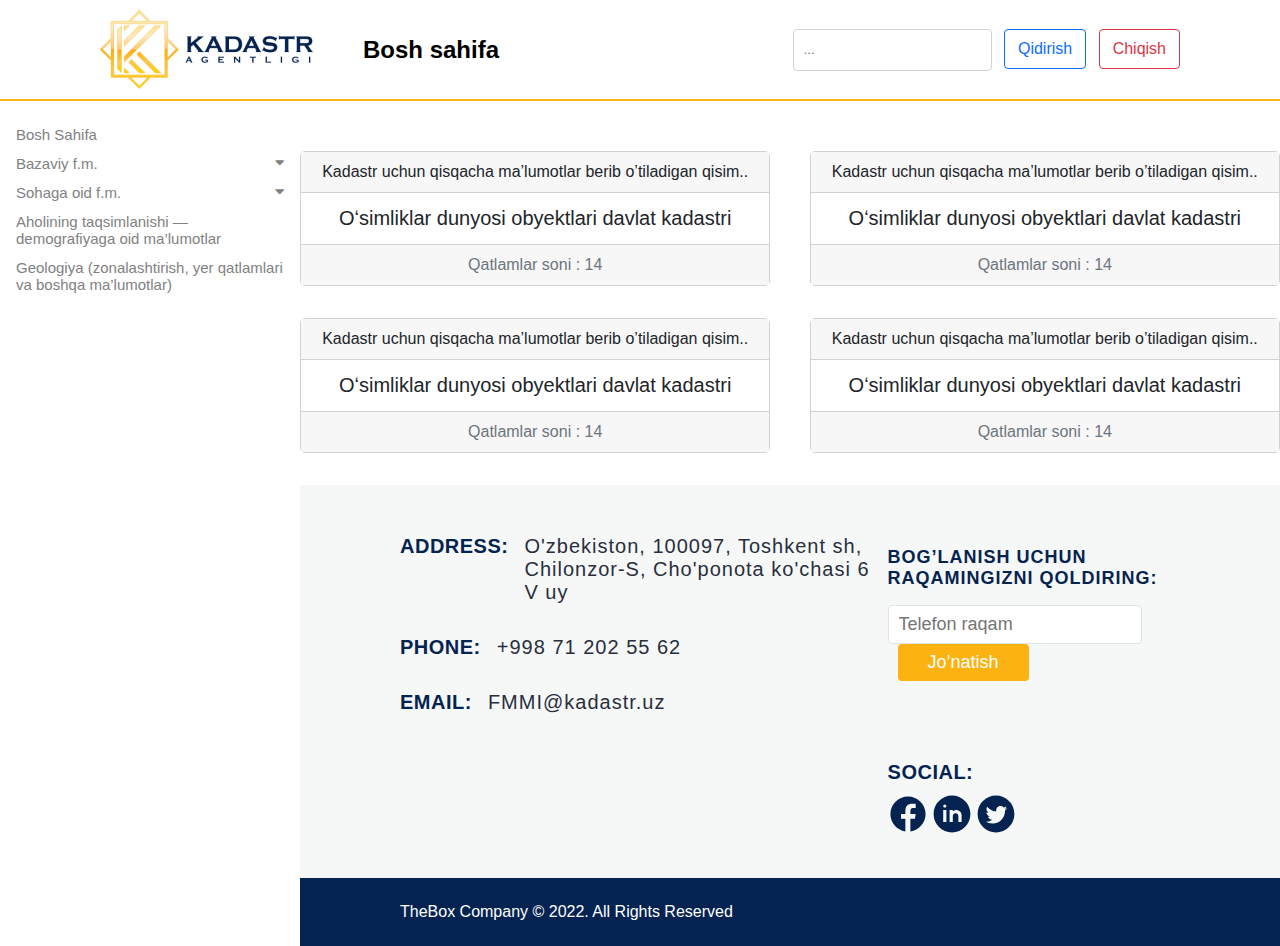
==== other_pages/basic_spatial_data.html @ f00709c4 "changing boxes" ====
<!DOCTYPE html>
<html lang="en">
  <head>
    <meta charset="UTF-8" />
    <meta name="viewport" content="width=device-width, initial-scale=1.0" />
    <title>Document</title>
    <link rel="stylesheet" href="../style.css" />
    <link rel="stylesheet" href="https://cdnjs.cloudflare.com/ajax/libs/font-awesome/5.15.1/css/all.min.css">
    <script src="https://cdnjs.cloudflare.com/ajax/libs/jquery/3.5.1/jquery.min.js" charset="utf-8"></script>
  </head>
  <body>
    <div class="sidenav"  id="dynamic2">
      <a href="../index.html">Bosh Sahifa</a>
      <button class="dropdown-btn">
        Bazaviy f.m.
        <i class="fa fa-caret-down"></i>
      </button>
      <div class="dropdown-container">
        <button class="dropdown-btn">
          Geodeziya, nivelir va gravimetriya tarmoqlari punktlari
          <i class="fa fa-caret-down"></i>
        </button>
        <div class="dropdown-container">
          <a href="#">Mintaqa chegaralari</a>
          <a href="#">Tuman chegaralari</a>
          <a href="#">Others</a>
        </div>
        <button class="dropdown-btn">
          O’zbekiston Respublikasi Davlat chegarasi, ma’muriy-hududiy
          birliklarning chegaralari
          <i class="fa fa-caret-down"></i>
        </button>
        <div class="dropdown-container">
          <a href="#">Mintaqa chegaralari</a>
          <a href="#">Tuman chegaralari</a>
          <a href="#">Others</a>
        </div>
        <button class="dropdown-btn">
          Gidrografik obyektlar va gidrotexnika inshootlari
          <i class="fa fa-caret-down"></i>
        </button>
        <div class="dropdown-container">
          <a href="#">Mintaqa chegaralari</a>
          <a href="#">Tuman chegaralari</a>
          <a href="#">Others</a>
        </div>
      </div>

      <button class="dropdown-btn">
        Sohaga oid f.m.
        <i class="fa fa-caret-down"></i>
      </button>
      <div class="dropdown-container">
        <button class="dropdown-btn">
          Davlat kadastrlari yagona tizimi
          <i class="fa fa-caret-down"></i>
        </button>
        <div class="dropdown-container">
          <button class="dropdown-btn">
            Energetika obyektlari davlat kadastri
            <i class="fa fa-caret-down"></i>
          </button>
          <div class="dropdown-container">
            <button class="dropdown-btn">
              Transport quvurlari davlat kadastri
              <i class="fa fa-caret-down"></i>
            </button>
            <div class="dropdown-container">
              <a href="#">Past bosimli gaz quvurlari</a>
              <a href="#">O’rta bosimli gaz quvurlari</a>
              <a href="#">Gaz taqsimlash punktlari</a>
            </div>
          </div>
        </div>
        <button class="dropdown-btn">
          O’zbekiston Respublikasi Davlat chegarasi, ma’muriy-hududiy
          birliklarning chegaralari
          <i class="fa fa-caret-down"></i>
        </button>
        <div class="dropdown-container">
          <a href="#">Mintaqa chegaralari</a>
          <a href="#">Tuman chegaralari</a>
          <a href="#">Others</a>
        </div>
        <button class="dropdown-btn">
          Gidrografik obyektlar va gidrotexnika inshootlari
          <i class="fa fa-caret-down"></i>
        </button>
        <div class="dropdown-container">
          <a href="#">Mintaqa chegaralari</a>
          <a href="#">Tuman chegaralari</a>
          <a href="#">Others</a>
        </div>
      </div>
      <a href="#">Aholining taqsimlanishi — demografiyaga oid ma’lumotlar</a>
      <a href="#"
        >Geologiya (zonalashtirish, yer qatlamlari va boshqa ma’lumotlar)</a
      >
    </div>
    <div class="header">
      <div class="logo">
        <img src="../assets/logo.png" alt="" />
        <h1>Bosh sahifa</h1>
      </div>
      <div class="btn_group">
        <input type="text" placeholder="..." />
        <button class="btn_group_1">Qidirish</button>
        <button>Chiqish</button>
      </div>
    </div>
    <div class="body">
      
        <!-- <div class="basic_spatial_data">
          <h1 class="basic_spatial_data__title">Bazaviy fazoviy ma’lumotlar</h1>
          <div class="basic_spatial_data_block">
            <a href="./stateBorder.html" class="basic_spatial_data_block__box">
              <img src="../assets/basic_spatial_data.png" alt="" />
              <div>
                <h1>Geodeziya, nivelir va gravimetriya tarmoqlari punktlari</h1>
                <p>Qatlamlar soni : 4</p>
                <h2>Mavzu bo’yicha qisqacha ma’lumot</h2>
                <button>Kirish</button>
              </div>
              </a>
            <a href="" class="basic_spatial_data_block__box">
              <img src="../assets/basic_spatial_data.png" alt="" />
              <div>
                <h1>Geodeziya, nivelir va gravimetriya tarmoqlari punktlari</h1>
                <p>Qatlamlar soni : 4</p>
                <h2>Mavzu bo’yicha qisqacha ma’lumot</h2>
                <button>Kirish</button>
              </div>
              </a>
            <a href="" class="basic_spatial_data_block__box">
              <img src="../assets/basic_spatial_data.png" alt="" />
              <div>
                <h1>Geodeziya, nivelir va gravimetriya tarmoqlari punktlari</h1>
                <p>Qatlamlar soni : 4</p>
                <h2>Mavzu bo’yicha qisqacha ma’lumot</h2>
                <button>Kirish</button>
              </div>
              </a>
            <a href="" class="basic_spatial_data_block__box">
              <img src="../assets/basic_spatial_data.png" alt="" />
              <div>
                <h1>Geodeziya, nivelir va gravimetriya tarmoqlari punktlari</h1>
                <p>Qatlamlar soni : 4</p>
                <h2>Mavzu bo’yicha qisqacha ma’lumot</h2>
                <button>Kirish</button>
              </div>
              </a>
            <a href="" class="basic_spatial_data_block__box">
              <img src="../assets/basic_spatial_data.png" alt="" />
              <div>
                <h1>Geodeziya, nivelir va gravimetriya tarmoqlari punktlari</h1>
                <p>Qatlamlar soni : 4</p>
                <h2>Mavzu bo’yicha qisqacha ma’lumot</h2>
                <button>Kirish</button>
              </div>
              </a>
            <a href="" class="basic_spatial_data_block__box">
              <img src="../assets/basic_spatial_data.png" alt="" />
              <div>
                <h1>Geodeziya, nivelir va gravimetriya tarmoqlari punktlari</h1>
                <p>Qatlamlar soni : 4</p>
                <h2>Mavzu bo’yicha qisqacha ma’lumot</h2>
                <button>Kirish</button>
              </div>
              </a>
            <a href="" class="basic_spatial_data_block__box">
              <img src="../assets/basic_spatial_data.png" alt="" />
              <div>
                <h1>Geodeziya, nivelir va gravimetriya tarmoqlari punktlari</h1>
                <p>Qatlamlar soni : 4</p>
                <h2>Mavzu bo’yicha qisqacha ma’lumot</h2>
                <button>Kirish</button>
              </div>
              </a>
            <a href="" class="basic_spatial_data_block__box">
              <img src="../assets/basic_spatial_data.png" alt="" />
              <div>
                <h1>Geodeziya, nivelir va gravimetriya tarmoqlari punktlari</h1>
                <p>Qatlamlar soni : 4</p>
                <h2>Mavzu bo’yicha qisqacha ma’lumot</h2>
                <button>Kirish</button>
              </div>
              </a>
        </div>
      </div> -->
      <div class="unifiedSystem_block">
        <a href="./stateBorder.html" style="text-decoration: none;" class="unifiedSystem_block_box">
          <h2>
            Kadastr uchun qisqacha ma’lumotlar berib o’tiladigan qisim..
          </h2>
          <h1 style='color: #212529;' >Oʻsimliklar dunyosi obyektlari davlat kadastri</h1>
          <h3>Qatlamlar soni : 14</h3>
        </a>
        <a href="./stateBorder.html" style="text-decoration: none;" class="unifiedSystem_block_box">
          <h2>
            Kadastr uchun qisqacha ma’lumotlar berib o’tiladigan qisim..
          </h2>
          <h1 style='color: #212529;'>Oʻsimliklar dunyosi obyektlari davlat kadastri</h1>
          <h3>Qatlamlar soni : 14</h3>
        </a>
        <a href="./stateBorder.html" style="text-decoration: none;" class="unifiedSystem_block_box">
          <h2>
            Kadastr uchun qisqacha ma’lumotlar berib o’tiladigan qisim..
          </h2>
          <h1 style='color: #212529;'>Oʻsimliklar dunyosi obyektlari davlat kadastri</h1>
          <h3>Qatlamlar soni : 14</h3>
        </a>
        <a href="./stateBorder.html" style="text-decoration: none;" class="unifiedSystem_block_box">
          <h2>
            Kadastr uchun qisqacha ma’lumotlar berib o’tiladigan qisim..
          </h2>
          <h1 style='color: #212529;'>Oʻsimliklar dunyosi obyektlari davlat kadastri</h1>
          <h3>Qatlamlar soni : 14</h3>
        </a>
      </div>
    <div class="main_footer">
      <div class="main_footer_block1">
        <div>
          <h1>Address:</h1>
          <p>
            O'zbekiston, 100097, Toshkent sh, <br />
            Chilonzor-S, Cho'ponota ko'chasi 6 V uy
          </p>
        </div>
        <div>
          <h1>Phone:</h1>
          <p>+998 71 202 55 62</p>
        </div>
        <div>
          <h1>Email:</h1>
          <p>FMMI@kadastr.uz</p>
        </div>
        <div>
          <img src="./assets/logo.png" alt="" />
        </div>
      </div>
      <div class="main_footer_block2">
        <div>
          <h1>Bog’lanish uchun Raqamingizni qoldiring:</h1>
          <div>
            <input type="tel" placeholder="Telefon raqam" />
            <button>Jo’natish</button>
          </div>
        </div>

        <div>
          <h2>Social:</h2>
          <div>
            <svg
              xmlns="http://www.w3.org/2000/svg"
              x="0px"
              y="0px"
              width="100"
              height="100"
              viewBox="0 0 50 50"
            >
              <path
                d="M25,3C12.85,3,3,12.85,3,25c0,11.03,8.125,20.137,18.712,21.728V30.831h-5.443v-5.783h5.443v-3.848 c0-6.371,3.104-9.168,8.399-9.168c2.536,0,3.877,0.188,4.512,0.274v5.048h-3.612c-2.248,0-3.033,2.131-3.033,4.533v3.161h6.588 l-0.894,5.783h-5.694v15.944C38.716,45.318,47,36.137,47,25C47,12.85,37.15,3,25,3z"
              ></path>
            </svg>
            <svg
              xmlns="http://www.w3.org/2000/svg"
              x="0px"
              y="0px"
              width="100"
              height="100"
              viewBox="0 0 50 50"
            >
              <path
                d="M25,2C12.318,2,2,12.317,2,25s10.318,23,23,23s23-10.317,23-23S37.682,2,25,2z M18,35h-4V20h4V35z M16,17 c-1.105,0-2-0.895-2-2c0-1.105,0.895-2,2-2s2,0.895,2,2C18,16.105,17.105,17,16,17z M37,35h-4v-5v-2.5c0-1.925-1.575-3.5-3.5-3.5 S26,25.575,26,27.5V35h-4V20h4v1.816C27.168,20.694,28.752,20,30.5,20c3.59,0,6.5,2.91,6.5,6.5V35z"
              ></path>
            </svg>
            <svg
              xmlns="http://www.w3.org/2000/svg"
              x="0px"
              y="0px"
              width="100"
              height="100"
              viewBox="0 0 50 50"
            >
              <path
                d="M25,2C12.317,2,2,12.317,2,25s10.317,23,23,23s23-10.317,23-23S37.683,2,25,2z M36.237,20.524 c0.01,0.236,0.016,0.476,0.016,0.717C36.253,28.559,30.68,37,20.491,37c-3.128,0-6.041-0.917-8.491-2.489 c0.433,0.052,0.872,0.077,1.321,0.077c2.596,0,4.985-0.884,6.879-2.37c-2.424-0.044-4.468-1.649-5.175-3.847 c0.339,0.065,0.686,0.1,1.044,0.1c0.505,0,0.995-0.067,1.458-0.195c-2.532-0.511-4.441-2.747-4.441-5.432c0-0.024,0-0.047,0-0.07 c0.747,0.415,1.6,0.665,2.509,0.694c-1.488-0.995-2.464-2.689-2.464-4.611c0-1.015,0.272-1.966,0.749-2.786 c2.733,3.351,6.815,5.556,11.418,5.788c-0.095-0.406-0.145-0.828-0.145-1.262c0-3.059,2.48-5.539,5.54-5.539 c1.593,0,3.032,0.672,4.042,1.749c1.261-0.248,2.448-0.709,3.518-1.343c-0.413,1.292-1.292,2.378-2.437,3.064 c1.122-0.136,2.188-0.432,3.183-0.873C38.257,18.766,37.318,19.743,36.237,20.524z"
              ></path>
            </svg>
          </div>
        </div>
      </div>
      
    </div>
    <div class="my_footer">
      <h1>TheBox Company © 2022. All Rights Reserved</h1>
    </div>
    </div>
    <script src="../script.js" async></script>
  </body>
</html>
---- style.css ----
::-webkit-scrollbar {
  height: 10px;
  width: 8px;
  background-color: #fff;
}

::-webkit-scrollbar-thumb {
  background: linear-gradient(to bottom, #e1e6e7, #052350);
  border-radius: 5px;
}

body {
  margin: 0;
  font-family: sans-serif;
}

.header {
  padding: 10px 100px;
  border-bottom: 2px solid #fcb210;
  display: flex;
  justify-content: space-between;
  align-items: center;
}

.logo {
  display: flex;
  align-items: center;
}

.logo h1 {
  font-weight: 600;
  font-family: sans-serif;
  font-size: 24px;
  margin-left: 50px;
}

.btn_group input {
  border: 1px solid #ced4da;
  border-radius: 4px;
  outline: none;
  padding: 0 10px;
  height: 40px;
}

.btn_group button {
  height: 40px;
  border-radius: 4px;
  padding: 0 13px;
  margin-left: 8px;
  font-family: sans-serif;
  font-size: 16px;
  font-weight: 400;
  background-color: transparent;
  outline: none;
  cursor: pointer;
}

.btn_group_1 {
  border: 1px solid #0d6efd;

  color: #0d6efd;
}
.btn_group button:last-child {
  border: 1px solid #dc3545;
  color: #dc3545;
}

.img_block {
  background-image: url(./assets/home_bg.jpg);
  background-repeat: no-repeat;
  background-size: cover;
  color: white;
  font-family: sans-serif;
  display: flex;
  flex-direction: column;
  justify-content: center;
  align-items: center;
  padding-bottom: 40px;
  margin-top: 3rem;
}

.img_block_box_b {
  display: flex;
  justify-content: space-between;
  width: calc(100% - 200px);
  margin: 0 auto;
}

.img_block_box {
  width: 48%;
  background-color: white;
  border-radius: 4px;
  color: #525b7a;
  padding: 20px;
  box-sizing: border-box;
  text-decoration: none;
}

.img_block h1 {
  background-color: rgba(255, 255, 255, 0.6);
  color: #052350;
  padding: 5px 15px;
  border-radius: 4px;
  font-weight: 700;
  font-size: 36px;
}

.img_block h2 {
  font-size: 20px;
  font-weight: 700;
  margin: 0;
}

.img_block svg {
  width: 40px;
  height: 30px;
  fill: #fcb00f;
  margin-bottom: 18px;
}

.img_block p {
  font-weight: 400;
  font-size: 16px;
  width: 70%;
  line-height: 20px;
}

.main {
  display: flex;
  justify-content: space-between;
  padding: 100px 100px 40px;
  align-items: center;
}

.main_block1 {
  width: 50%;
}

.main_block1 div {
  margin-bottom: 3rem;
}

.main_block1 h1 {
  color: #292e3d;
  font-size: 64px;
  font-weight: 600;
  text-shadow: #292e3d69 0px 1px 11px;
  margin: 0;
}
.main_block1 p {
  color: #525b7a;
  border-left: 7px solid #fcb210;
  padding-left: 6px;
  margin-left: -10px;
  font-size: 24px;
  font-weight: 400;
}

.main_block2 {
  width: 50%;
}

.main_block2 h1 {
  width: 90%;
  color: rgba(5, 35, 80, 1);
  font-size: 60px;
  font-weight: 700;
  font-family: sans-serif;
  margin-top: 0;
}

.main_block2 p {
  font-weight: 400;
  font-size: 20px;
  line-height: 30px;
  width: 60%;
  color: #525b7a;
  letter-spacing: 2px;
}

.main_footer {
  padding: 50px 100px 40px;
  background-color: #f6f8f7;
  display: flex;
  justify-content: space-between;
}
.main_footer_block1 div {
  display: flex;
  align-items: flex-start;
  margin-bottom: 2rem;
}

.main_footer_block1 div h1 {
  color: #052350;
  margin: 0;
  font-size: 20px;
  font-weight: 600;
  letter-spacing: 0.5px;
  text-transform: uppercase;
}

.main_footer_block1 div p {
  font-size: 20px;
  font-weight: 400;
  margin: 0;
  margin-left: 1rem;
  color: #292e3d;
  letter-spacing: 1px;
}

.main_footer_block2 {
  display: flex;
  flex-direction: column;
  /* justify-content: space-between; */
  width: 40%;
}
.main_footer_block2 h1 {
  color: #052350;
  font-size: 18px;
  font-weight: 600;
  letter-spacing: 1px;
  margin-bottom: 1rem;
  text-transform: uppercase;
}

.main_footer_block2 input {
  border: 1px solid #e0e3eb;
  border-radius: 4px;
  font-size: 18px;
  padding: 8px 10px;
  outline: none;
}

.main_footer_block2 button {
  outline: none;
  border: none;
  background-color: #fcb210;
  color: #fff;
  border-radius: 4px;
  font-size: 18px;
  padding: 8px 30px;
  cursor: pointer;
  margin-left: 10px;
}

.main_footer_block2 h2 {
  color: #052350;
  letter-spacing: 0.5px;
  font-size: 20px;
  margin: 0;
  margin-top: 80px;
  text-transform: uppercase;
}

.main_footer_block2 svg {
  fill: #052350;
  width: 40px;
  height: 40px;
  cursor: pointer;
  margin-top: 10px;
}

.my_footer {
  background-color: #052350;
  padding: 25px 100px;
}

.my_footer h1 {
  margin: 0;
  color: white;
  font-size: 16px;
  font-weight: 400;
}

.body {
  margin-left: 300px;
}

/* ------------------------ */

/* Fixed sidenav, full height */
.sidenav {
  height: 100%;
  width: 300px;
  position: fixed;
  z-index: 1;
  top: 0;
  left: 0;
  background-color: #fff;
  overflow-x: hidden;
  padding-top: 20px;
}

/* Style the sidenav links and the dropdown button */
.sidenav a,
.dropdown-btn {
  padding: 6px 8px 6px 16px;
  text-decoration: none;
  font-size: 15px;
  color: #818181;
  display: block;
  border: none;
  background: none;
  width: 100%;
  text-align: left;
  cursor: pointer;
  outline: none;
}

/* On mouse-over */
.sidenav a:hover,
.dropdown-btn:hover {
  color: #4f4f4f;
}

.newClass{
  margin-top: 0 !important;
}

/* Add an active class to the active dropdown button */
.active {
  background-color: #332d2d0d;
  color: #4f4f4f;
}

.dropdown-container .dropdown-btn {
  padding-left: 20px;
}

/* Dropdown container (hidden by default). Optional: add a lighter background color and some left padding to change the design of the dropdown content */
.dropdown-container {
  display: none;
  background-color: #fff;
  padding-left: 8px;
}

/* Optional: Style the caret down icon */
.fa-caret-down {
  float: right;
  padding-right: 8px;
}

/* Some media queries for responsiveness */
.sidenav {
  padding-top: 15px;
  margin-top: 105px;

}
.sidenav a {
  font-size: 15px;
  width: 90%;
}

/* ----------------basic_spatial_data---------------- */
.basic_spatial_data {
  padding-left: 100px;
  padding-right: 100px;
  padding-bottom: 3rem;
}
.lowGas_title,
.basic_spatial_data__title {
  color: #052350;
  font-size: 36px;
  font-weight: 700;
  text-align: center;
}
.basic_spatial_data_block {
  display: flex;
  flex-wrap: wrap;
  justify-content: space-between;
}

.basic_spatial_data_block__box {
  width: 23%;
  display: flex;
  flex-direction: column;
  text-decoration: none;
  margin-bottom: 1rem;
}

.basic_spatial_data_block__box div{
  border-bottom: 1px solid #D2D2D2;
  border-left: 1px solid #D2D2D2;
  border-right: 1px solid #D2D2D2;
  border-bottom-left-radius: 5px;
  border-bottom-right-radius: 5px;
  padding: 16px;
}

.basic_spatial_data_block__box h1{
  margin: 0;
  font-size: 20px;
  font-weight: 400;
  color: #212529;
  line-height: 24px;
}

.basic_spatial_data_block__box p{
  color: #6C757D;

}

.basic_spatial_data_block__box h2,
.basic_spatial_data_block__box p{
  font-size: 16px;
  font-weight: 400;
  margin: 8px 0 0;
}

.basic_spatial_data_block__box h2{
  line-height: 20px;
  margin-bottom: 1rem;
  color: #212529;

}

.basic_spatial_data_block__box button{
  background-color: #0D6EFD;
  color: white;
  outline: none;
  border: none;
  border-radius: 5px;
  padding: 8px 15px;
  cursor: pointer;
}

.state_border{
  padding: 1rem 100px;
  background-color: #F6F8F7;
}

.state_border__title{
  text-align: center;
  color: #292E3D;
  font-size: 36px;
  font-weight: 700;
}

.state_border_block{
  display: flex;
  flex-wrap: wrap;
  justify-content: space-between;
}

.state_border_block__box{
  background-color: white;
  width: 30%;
  border-radius: 5px;
  display: flex;
  flex-direction: column;
  align-items: center;
  justify-content: center;
  padding: 48px 20px;
  box-sizing: border-box;
  margin-bottom: 2rem;
  text-decoration: none;
}

.state_border_block__box span{
  background-color: #2947A9;
  height: 2px;
  width: 60px;
  margin-bottom: 20px;
}

.state_border_block__box h1{
  margin: 0;
  font-size: 20px;
  font-weight: 600;
  color: #052350;
}

.state_border_block__box p{
  color: #6C757D;
  font-size: 16px;
  font-weight: 400;
  margin-top: 20px;
}

.state_border_block__box_blue{
  background-color: #052350;
  color: white;
}
.state_border_block__box_blue p,
.state_border_block__box_blue h1{
  color: white;
}

.state_border_block__box_blue span{
  background-color: #E0E3EB;
}

/* ------------unified system */
.unifiedSystem_block{
  margin-top: 50px;
  display: flex;
  flex-wrap: wrap;
  justify-content: space-between;
}
.unifiedSystem_block_box{
  width: 48%;
  margin-bottom: 2rem;
  text-align: center;
  border: 1px solid #D2D2D2;
  border-radius: 5px;
  box-sizing: border-box;

}
.unifiedSystem_block_box h3,
.unifiedSystem_block_box h2{
  background-color: #F7F7F7;
  margin: 0;
  font-size: 16px;
  font-weight: 400;
  padding: 8px;
  line-height: 24px;


}

.unifiedSystem_block_box h2{
  color: #212529;
  border-bottom: 1px solid #D2D2D2;

}

.unifiedSystem_block_box h3{
  color: #6C757D;
  border-top: 1px solid #D2D2D2;

}

.unifiedSystem_block_box h1{
  font-size: 20px;
  font-weight: 500;
  line-height: 24px;
}

/* --------------lowGas_header-------------- */
.lowGas{
  padding: 50px 100px;
}
.lowGas_header{
display: flex;
align-items: center;
}

.lowGas_header button{
  background-color: #0D6EFD;
  border: none;
  outline: none;
  cursor: pointer;
  color: #fff;
  padding: 6px 12px;
  margin-left: 10px;
  border-radius: 5px;
  font-size: 16px;
  font-weight: 400;
  line-height: 24px;
}

#customers {
  font-family: Arial, Helvetica, sans-serif;
  border-collapse: collapse;
  width: 100%;
}

#customers td, #customers th {
  padding: 8px;
}

#customers tr:nth-child(even){background-color: #f2f2f2;}

#customers tr:hover {background-color: #ddd;}

#customers a{
  color: #0D6EFD;
}
#customers th {
  padding-top: 12px;
  padding-bottom: 12px;
  text-align: left;
  background-color: #fff;
  color: #212529;
}

.lowGas_table_title{
  font-weight: 600;
  font-size: 18px;
  color: #292E3D;
  width: 100%;
  text-align: center;
  margin: 30px 0;
}

.lowGas_table_2#customers tr:nth-child(odd){
  background-color: #f2f2f2;
}

.lowGas_table_2#customers tr:nth-child(even){
  background-color: white;
}

.lowGas_table_2#customers tr:nth-child(odd) td:last-child{
color: #1583F1;
text-decoration: underline;
}

.lowGas_table_2#customers a{
color: #1583F1;

}
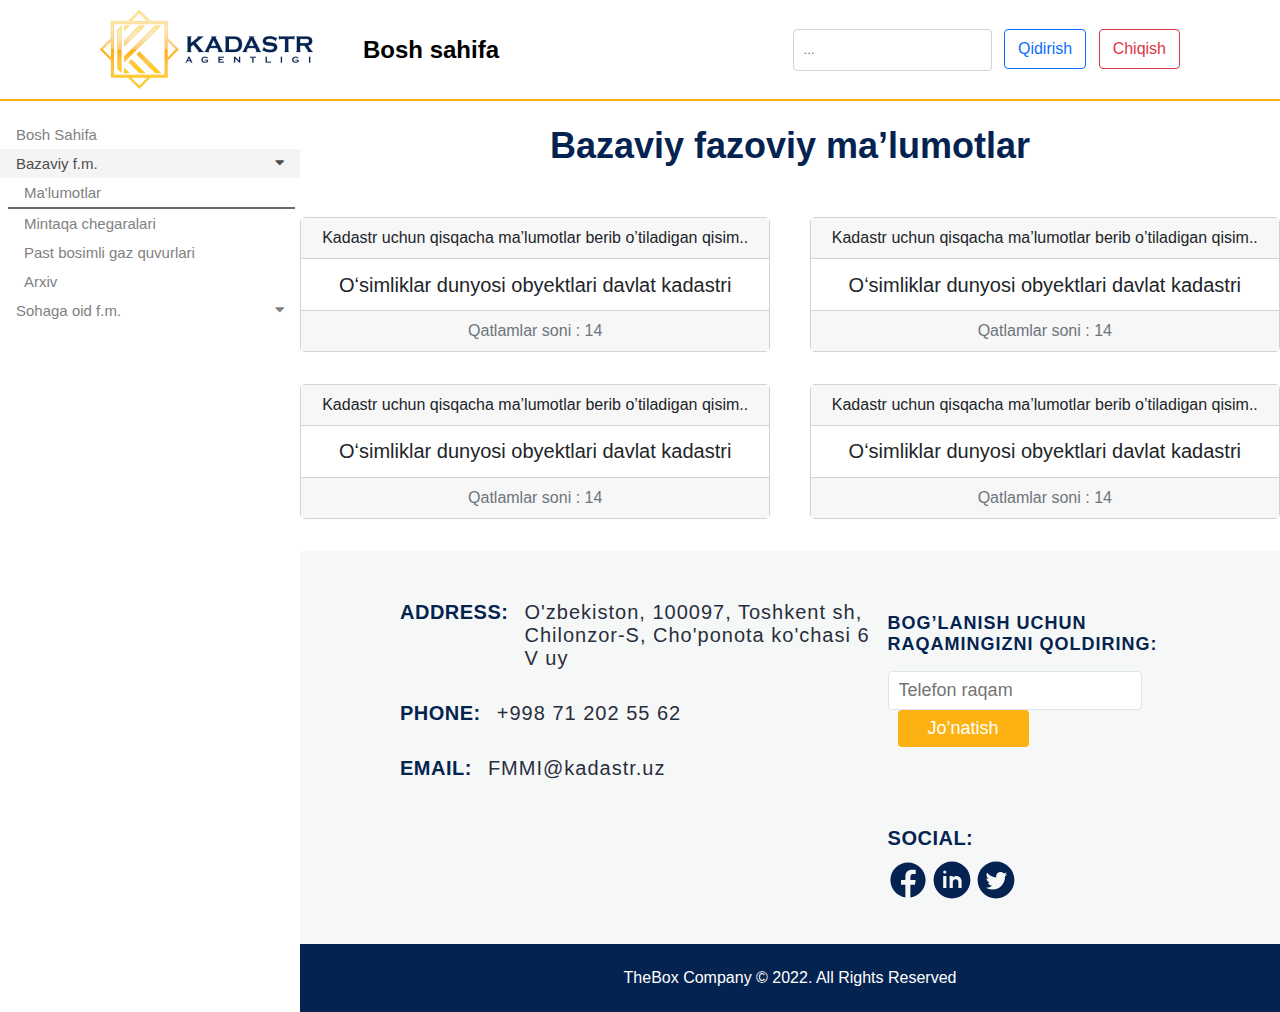
==== commit 8070dcde: "changing sidebar" ====
--- a/other_pages/basic_spatial_data.html
+++ b/other_pages/basic_spatial_data.html
@@ -5,97 +5,65 @@
     <meta name="viewport" content="width=device-width, initial-scale=1.0" />
     <title>Document</title>
     <link rel="stylesheet" href="../style.css" />
-    <link rel="stylesheet" href="https://cdnjs.cloudflare.com/ajax/libs/font-awesome/5.15.1/css/all.min.css">
-    <script src="https://cdnjs.cloudflare.com/ajax/libs/jquery/3.5.1/jquery.min.js" charset="utf-8"></script>
+    <link
+      rel="stylesheet"
+      href="https://cdnjs.cloudflare.com/ajax/libs/font-awesome/5.15.1/css/all.min.css"
+    />
+    <script
+      src="https://cdnjs.cloudflare.com/ajax/libs/jquery/3.5.1/jquery.min.js"
+      charset="utf-8"
+    ></script>
   </head>
   <body>
-    <div class="sidenav"  id="dynamic2">
+    <div class="sidenav" id="dynamic">
       <a href="../index.html">Bosh Sahifa</a>
-      <button class="dropdown-btn">
+      <button class="dropdown-btn active">
         Bazaviy f.m.
         <i class="fa fa-caret-down"></i>
       </button>
-      <div class="dropdown-container">
-        <button class="dropdown-btn">
-          Geodeziya, nivelir va gravimetriya tarmoqlari punktlari
-          <i class="fa fa-caret-down"></i>
-        </button>
-        <div class="dropdown-container">
-          <a href="#">Mintaqa chegaralari</a>
-          <a href="#">Tuman chegaralari</a>
-          <a href="#">Others</a>
-        </div>
-        <button class="dropdown-btn">
-          O’zbekiston Respublikasi Davlat chegarasi, ma’muriy-hududiy
-          birliklarning chegaralari
-          <i class="fa fa-caret-down"></i>
-        </button>
-        <div class="dropdown-container">
-          <a href="#">Mintaqa chegaralari</a>
-          <a href="#">Tuman chegaralari</a>
-          <a href="#">Others</a>
-        </div>
-        <button class="dropdown-btn">
-          Gidrografik obyektlar va gidrotexnika inshootlari
-          <i class="fa fa-caret-down"></i>
-        </button>
-        <div class="dropdown-container">
-          <a href="#">Mintaqa chegaralari</a>
-          <a href="#">Tuman chegaralari</a>
-          <a href="#">Others</a>
-        </div>
-      </div>
+  
+        <div class="dropdown-container" style="display: block;">
+          <a href="#"  style="border-bottom: 2px solid #332d2db9">Ma'lumotlar</a>
+          <a href="./stateBorder.html">Mintaqa chegaralari</a>
+
+          <a href="./lowGas.html">Past bosimli gaz quvurlari </a>
+          <a href="./versionBelongLayer.html">Arxiv </a>
+        </div>
+     
 
       <button class="dropdown-btn">
         Sohaga oid f.m.
         <i class="fa fa-caret-down"></i>
       </button>
+ 
       <div class="dropdown-container">
-        <button class="dropdown-btn">
-          Davlat kadastrlari yagona tizimi
-          <i class="fa fa-caret-down"></i>
-        </button>
-        <div class="dropdown-container">
-          <button class="dropdown-btn">
-            Energetika obyektlari davlat kadastri
-            <i class="fa fa-caret-down"></i>
-          </button>
-          <div class="dropdown-container">
-            <button class="dropdown-btn">
-              Transport quvurlari davlat kadastri
-              <i class="fa fa-caret-down"></i>
-            </button>
-            <div class="dropdown-container">
-              <a href="#">Past bosimli gaz quvurlari</a>
-              <a href="#">O’rta bosimli gaz quvurlari</a>
-              <a href="#">Gaz taqsimlash punktlari</a>
-            </div>
-          </div>
-        </div>
-        <button class="dropdown-btn">
-          O’zbekiston Respublikasi Davlat chegarasi, ma’muriy-hududiy
-          birliklarning chegaralari
-          <i class="fa fa-caret-down"></i>
-        </button>
-        <div class="dropdown-container">
-          <a href="#">Mintaqa chegaralari</a>
-          <a href="#">Tuman chegaralari</a>
-          <a href="#">Others</a>
-        </div>
-        <button class="dropdown-btn">
-          Gidrografik obyektlar va gidrotexnika inshootlari
-          <i class="fa fa-caret-down"></i>
-        </button>
-        <div class="dropdown-container">
-          <a href="#">Mintaqa chegaralari</a>
-          <a href="#">Tuman chegaralari</a>
-          <a href="#">Others</a>
-        </div>
-      </div>
-      <a href="#">Aholining taqsimlanishi — demografiyaga oid ma’lumotlar</a>
-      <a href="#"
-        >Geologiya (zonalashtirish, yer qatlamlari va boshqa ma’lumotlar)</a
-      >
+        <a href="./spatial_information_about_field.html" >Ma'lumot</a>
+        <a href="./unifiedSystem.html">Davlat kadastrlari yagona tizimi
+        </a>
+        <a href="./cadastre_of_transport.html"> Transport quvurlari davlat kadastri</a>
+        <a href="./lowGas_field.html"> Past bosimli gaz quvurlari
+        <a href="./versionBelongLayer2.html" > Past bosimli gaz quvurlari Arxiv
+        </a>
+      </div>
+      <!-- <button class="dropdown-btn">
+        O’zbekiston Respublikasi Davlat chegarasi, ma’muriy-hududiy
+        birliklarning chegaralari
+        <i class="fa fa-caret-down"></i>
+      </button>
+      <div class="dropdown-container">
+        <a href="#">Mintaqa chegaralari</a>
+        <a href="#">Tuman chegaralari</a>
+        <a href="#">Others</a>
+      </div>
+      <button class="dropdown-btn">
+        Gidrografik obyektlar va gidrotexnika inshootlari
+        <i class="fa fa-caret-down"></i>
+      </button>
+      <div class="dropdown-container">
+        <a href="#">Mintaqa chegaralari</a>
+        <a href="#">Tuman chegaralari</a>
+        <a href="#">Others</a>
+      </div> -->
     </div>
     <div class="header">
       <div class="logo">
@@ -109,8 +77,7 @@
       </div>
     </div>
     <div class="body">
-      
-        <!-- <div class="basic_spatial_data">
+      <!-- <div class="basic_spatial_data">
           <h1 class="basic_spatial_data__title">Bazaviy fazoviy ma’lumotlar</h1>
           <div class="basic_spatial_data_block">
             <a href="./stateBorder.html" class="basic_spatial_data_block__box">
@@ -187,113 +154,130 @@
               </a>
         </div>
       </div> -->
+      <h1 class="basic_spatial_data__title">Bazaviy fazoviy ma’lumotlar</h1>
       <div class="unifiedSystem_block">
-        <a href="./stateBorder.html" style="text-decoration: none;" class="unifiedSystem_block_box">
-          <h2>
-            Kadastr uchun qisqacha ma’lumotlar berib o’tiladigan qisim..
-          </h2>
-          <h1 style='color: #212529;' >Oʻsimliklar dunyosi obyektlari davlat kadastri</h1>
-          <h3>Qatlamlar soni : 14</h3>
-        </a>
-        <a href="./stateBorder.html" style="text-decoration: none;" class="unifiedSystem_block_box">
-          <h2>
-            Kadastr uchun qisqacha ma’lumotlar berib o’tiladigan qisim..
-          </h2>
-          <h1 style='color: #212529;'>Oʻsimliklar dunyosi obyektlari davlat kadastri</h1>
-          <h3>Qatlamlar soni : 14</h3>
-        </a>
-        <a href="./stateBorder.html" style="text-decoration: none;" class="unifiedSystem_block_box">
-          <h2>
-            Kadastr uchun qisqacha ma’lumotlar berib o’tiladigan qisim..
-          </h2>
-          <h1 style='color: #212529;'>Oʻsimliklar dunyosi obyektlari davlat kadastri</h1>
-          <h3>Qatlamlar soni : 14</h3>
-        </a>
-        <a href="./stateBorder.html" style="text-decoration: none;" class="unifiedSystem_block_box">
-          <h2>
-            Kadastr uchun qisqacha ma’lumotlar berib o’tiladigan qisim..
-          </h2>
-          <h1 style='color: #212529;'>Oʻsimliklar dunyosi obyektlari davlat kadastri</h1>
-          <h3>Qatlamlar soni : 14</h3>
-        </a>
-      </div>
-    <div class="main_footer">
-      <div class="main_footer_block1">
-        <div>
-          <h1>Address:</h1>
-          <p>
-            O'zbekiston, 100097, Toshkent sh, <br />
-            Chilonzor-S, Cho'ponota ko'chasi 6 V uy
-          </p>
-        </div>
-        <div>
-          <h1>Phone:</h1>
-          <p>+998 71 202 55 62</p>
-        </div>
-        <div>
-          <h1>Email:</h1>
-          <p>FMMI@kadastr.uz</p>
-        </div>
-        <div>
-          <img src="./assets/logo.png" alt="" />
-        </div>
-      </div>
-      <div class="main_footer_block2">
-        <div>
-          <h1>Bog’lanish uchun Raqamingizni qoldiring:</h1>
-          <div>
-            <input type="tel" placeholder="Telefon raqam" />
-            <button>Jo’natish</button>
-          </div>
-        </div>
-
-        <div>
-          <h2>Social:</h2>
-          <div>
-            <svg
-              xmlns="http://www.w3.org/2000/svg"
-              x="0px"
-              y="0px"
-              width="100"
-              height="100"
-              viewBox="0 0 50 50"
-            >
-              <path
-                d="M25,3C12.85,3,3,12.85,3,25c0,11.03,8.125,20.137,18.712,21.728V30.831h-5.443v-5.783h5.443v-3.848 c0-6.371,3.104-9.168,8.399-9.168c2.536,0,3.877,0.188,4.512,0.274v5.048h-3.612c-2.248,0-3.033,2.131-3.033,4.533v3.161h6.588 l-0.894,5.783h-5.694v15.944C38.716,45.318,47,36.137,47,25C47,12.85,37.15,3,25,3z"
-              ></path>
-            </svg>
-            <svg
-              xmlns="http://www.w3.org/2000/svg"
-              x="0px"
-              y="0px"
-              width="100"
-              height="100"
-              viewBox="0 0 50 50"
-            >
-              <path
-                d="M25,2C12.318,2,2,12.317,2,25s10.318,23,23,23s23-10.317,23-23S37.682,2,25,2z M18,35h-4V20h4V35z M16,17 c-1.105,0-2-0.895-2-2c0-1.105,0.895-2,2-2s2,0.895,2,2C18,16.105,17.105,17,16,17z M37,35h-4v-5v-2.5c0-1.925-1.575-3.5-3.5-3.5 S26,25.575,26,27.5V35h-4V20h4v1.816C27.168,20.694,28.752,20,30.5,20c3.59,0,6.5,2.91,6.5,6.5V35z"
-              ></path>
-            </svg>
-            <svg
-              xmlns="http://www.w3.org/2000/svg"
-              x="0px"
-              y="0px"
-              width="100"
-              height="100"
-              viewBox="0 0 50 50"
-            >
-              <path
-                d="M25,2C12.317,2,2,12.317,2,25s10.317,23,23,23s23-10.317,23-23S37.683,2,25,2z M36.237,20.524 c0.01,0.236,0.016,0.476,0.016,0.717C36.253,28.559,30.68,37,20.491,37c-3.128,0-6.041-0.917-8.491-2.489 c0.433,0.052,0.872,0.077,1.321,0.077c2.596,0,4.985-0.884,6.879-2.37c-2.424-0.044-4.468-1.649-5.175-3.847 c0.339,0.065,0.686,0.1,1.044,0.1c0.505,0,0.995-0.067,1.458-0.195c-2.532-0.511-4.441-2.747-4.441-5.432c0-0.024,0-0.047,0-0.07 c0.747,0.415,1.6,0.665,2.509,0.694c-1.488-0.995-2.464-2.689-2.464-4.611c0-1.015,0.272-1.966,0.749-2.786 c2.733,3.351,6.815,5.556,11.418,5.788c-0.095-0.406-0.145-0.828-0.145-1.262c0-3.059,2.48-5.539,5.54-5.539 c1.593,0,3.032,0.672,4.042,1.749c1.261-0.248,2.448-0.709,3.518-1.343c-0.413,1.292-1.292,2.378-2.437,3.064 c1.122-0.136,2.188-0.432,3.183-0.873C38.257,18.766,37.318,19.743,36.237,20.524z"
-              ></path>
-            </svg>
-          </div>
-        </div>
-      </div>
-      
-    </div>
-    <div class="my_footer">
-      <h1>TheBox Company © 2022. All Rights Reserved</h1>
-    </div>
+
+        <a
+          href="./stateBorder.html"
+          style="text-decoration: none"
+          class="unifiedSystem_block_box"
+        >
+          <h2>Kadastr uchun qisqacha ma’lumotlar berib o’tiladigan qisim..</h2>
+          <h1 style="color: #212529">
+            Oʻsimliklar dunyosi obyektlari davlat kadastri
+          </h1>
+          <h3>Qatlamlar soni : 14</h3>
+        </a>
+        <a
+          href="./stateBorder.html"
+          style="text-decoration: none"
+          class="unifiedSystem_block_box"
+        >
+          <h2>Kadastr uchun qisqacha ma’lumotlar berib o’tiladigan qisim..</h2>
+          <h1 style="color: #212529">
+            Oʻsimliklar dunyosi obyektlari davlat kadastri
+          </h1>
+          <h3>Qatlamlar soni : 14</h3>
+        </a>
+        <a
+          href="./stateBorder.html"
+          style="text-decoration: none"
+          class="unifiedSystem_block_box"
+        >
+          <h2>Kadastr uchun qisqacha ma’lumotlar berib o’tiladigan qisim..</h2>
+          <h1 style="color: #212529">
+            Oʻsimliklar dunyosi obyektlari davlat kadastri
+          </h1>
+          <h3>Qatlamlar soni : 14</h3>
+        </a>
+        <a
+          href="./stateBorder.html"
+          style="text-decoration: none"
+          class="unifiedSystem_block_box"
+        >
+          <h2>Kadastr uchun qisqacha ma’lumotlar berib o’tiladigan qisim..</h2>
+          <h1 style="color: #212529">
+            Oʻsimliklar dunyosi obyektlari davlat kadastri
+          </h1>
+          <h3>Qatlamlar soni : 14</h3>
+        </a>
+      </div>
+      <div class="main_footer">
+        <div class="main_footer_block1">
+          <div>
+            <h1>Address:</h1>
+            <p>
+              O'zbekiston, 100097, Toshkent sh, <br />
+              Chilonzor-S, Cho'ponota ko'chasi 6 V uy
+            </p>
+          </div>
+          <div>
+            <h1>Phone:</h1>
+            <p>+998 71 202 55 62</p>
+          </div>
+          <div>
+            <h1>Email:</h1>
+            <p>FMMI@kadastr.uz</p>
+          </div>
+          <div>
+            <img src="./assets/logo.png" alt="" />
+          </div>
+        </div>
+        <div class="main_footer_block2">
+          <div>
+            <h1>Bog’lanish uchun Raqamingizni qoldiring:</h1>
+            <div>
+              <input type="tel" placeholder="Telefon raqam" />
+              <button>Jo’natish</button>
+            </div>
+          </div>
+
+          <div>
+            <h2>Social:</h2>
+            <div>
+              <svg
+                xmlns="http://www.w3.org/2000/svg"
+                x="0px"
+                y="0px"
+                width="100"
+                height="100"
+                viewBox="0 0 50 50"
+              >
+                <path
+                  d="M25,3C12.85,3,3,12.85,3,25c0,11.03,8.125,20.137,18.712,21.728V30.831h-5.443v-5.783h5.443v-3.848 c0-6.371,3.104-9.168,8.399-9.168c2.536,0,3.877,0.188,4.512,0.274v5.048h-3.612c-2.248,0-3.033,2.131-3.033,4.533v3.161h6.588 l-0.894,5.783h-5.694v15.944C38.716,45.318,47,36.137,47,25C47,12.85,37.15,3,25,3z"
+                ></path>
+              </svg>
+              <svg
+                xmlns="http://www.w3.org/2000/svg"
+                x="0px"
+                y="0px"
+                width="100"
+                height="100"
+                viewBox="0 0 50 50"
+              >
+                <path
+                  d="M25,2C12.318,2,2,12.317,2,25s10.318,23,23,23s23-10.317,23-23S37.682,2,25,2z M18,35h-4V20h4V35z M16,17 c-1.105,0-2-0.895-2-2c0-1.105,0.895-2,2-2s2,0.895,2,2C18,16.105,17.105,17,16,17z M37,35h-4v-5v-2.5c0-1.925-1.575-3.5-3.5-3.5 S26,25.575,26,27.5V35h-4V20h4v1.816C27.168,20.694,28.752,20,30.5,20c3.59,0,6.5,2.91,6.5,6.5V35z"
+                ></path>
+              </svg>
+              <svg
+                xmlns="http://www.w3.org/2000/svg"
+                x="0px"
+                y="0px"
+                width="100"
+                height="100"
+                viewBox="0 0 50 50"
+              >
+                <path
+                  d="M25,2C12.317,2,2,12.317,2,25s10.317,23,23,23s23-10.317,23-23S37.683,2,25,2z M36.237,20.524 c0.01,0.236,0.016,0.476,0.016,0.717C36.253,28.559,30.68,37,20.491,37c-3.128,0-6.041-0.917-8.491-2.489 c0.433,0.052,0.872,0.077,1.321,0.077c2.596,0,4.985-0.884,6.879-2.37c-2.424-0.044-4.468-1.649-5.175-3.847 c0.339,0.065,0.686,0.1,1.044,0.1c0.505,0,0.995-0.067,1.458-0.195c-2.532-0.511-4.441-2.747-4.441-5.432c0-0.024,0-0.047,0-0.07 c0.747,0.415,1.6,0.665,2.509,0.694c-1.488-0.995-2.464-2.689-2.464-4.611c0-1.015,0.272-1.966,0.749-2.786 c2.733,3.351,6.815,5.556,11.418,5.788c-0.095-0.406-0.145-0.828-0.145-1.262c0-3.059,2.48-5.539,5.54-5.539 c1.593,0,3.032,0.672,4.042,1.749c1.261-0.248,2.448-0.709,3.518-1.343c-0.413,1.292-1.292,2.378-2.437,3.064 c1.122-0.136,2.188-0.432,3.183-0.873C38.257,18.766,37.318,19.743,36.237,20.524z"
+                ></path>
+              </svg>
+            </div>
+          </div>
+        </div>
+      </div>
+      <div class="my_footer">
+        <h1>TheBox Company © 2022. All Rights Reserved</h1>
+      </div>
     </div>
     <script src="../script.js" async></script>
   </body>
--- a/style.css
+++ b/style.css
@@ -263,6 +263,8 @@
 .my_footer {
   background-color: #052350;
   padding: 25px 100px;
+  text-align: center;
+
 }
 
 .my_footer h1 {
@@ -313,7 +315,7 @@
   color: #4f4f4f;
 }
 
-.newClass{
+.newClass {
   margin-top: 0 !important;
 }
 
@@ -344,7 +346,6 @@
 .sidenav {
   padding-top: 15px;
   margin-top: 105px;
-
 }
 .sidenav a {
   font-size: 15px;
@@ -378,16 +379,16 @@
   margin-bottom: 1rem;
 }
 
-.basic_spatial_data_block__box div{
-  border-bottom: 1px solid #D2D2D2;
-  border-left: 1px solid #D2D2D2;
-  border-right: 1px solid #D2D2D2;
+.basic_spatial_data_block__box div {
+  border-bottom: 1px solid #d2d2d2;
+  border-left: 1px solid #d2d2d2;
+  border-right: 1px solid #d2d2d2;
   border-bottom-left-radius: 5px;
   border-bottom-right-radius: 5px;
   padding: 16px;
 }
 
-.basic_spatial_data_block__box h1{
+.basic_spatial_data_block__box h1 {
   margin: 0;
   font-size: 20px;
   font-weight: 400;
@@ -395,27 +396,25 @@
   line-height: 24px;
 }
 
-.basic_spatial_data_block__box p{
-  color: #6C757D;
-
+.basic_spatial_data_block__box p {
+  color: #6c757d;
 }
 
 .basic_spatial_data_block__box h2,
-.basic_spatial_data_block__box p{
+.basic_spatial_data_block__box p {
   font-size: 16px;
   font-weight: 400;
   margin: 8px 0 0;
 }
 
-.basic_spatial_data_block__box h2{
+.basic_spatial_data_block__box h2 {
   line-height: 20px;
   margin-bottom: 1rem;
   color: #212529;
-
-}
-
-.basic_spatial_data_block__box button{
-  background-color: #0D6EFD;
+}
+
+.basic_spatial_data_block__box button {
+  background-color: #0d6efd;
   color: white;
   outline: none;
   border: none;
@@ -424,25 +423,25 @@
   cursor: pointer;
 }
 
-.state_border{
+.state_border {
   padding: 1rem 100px;
-  background-color: #F6F8F7;
-}
-
-.state_border__title{
+  background-color: #f6f8f7;
+}
+
+.state_border__title {
   text-align: center;
-  color: #292E3D;
+  color: #292e3d;
   font-size: 36px;
   font-weight: 700;
 }
 
-.state_border_block{
+.state_border_block {
   display: flex;
   flex-wrap: wrap;
   justify-content: space-between;
 }
 
-.state_border_block__box{
+.state_border_block__box {
   background-color: white;
   width: 30%;
   border-radius: 5px;
@@ -456,97 +455,92 @@
   text-decoration: none;
 }
 
-.state_border_block__box span{
-  background-color: #2947A9;
+.state_border_block__box span {
+  background-color: #2947a9;
   height: 2px;
   width: 60px;
   margin-bottom: 20px;
 }
 
-.state_border_block__box h1{
+.state_border_block__box h1 {
   margin: 0;
   font-size: 20px;
   font-weight: 600;
   color: #052350;
 }
 
-.state_border_block__box p{
-  color: #6C757D;
+.state_border_block__box p {
+  color: #6c757d;
   font-size: 16px;
   font-weight: 400;
   margin-top: 20px;
 }
 
-.state_border_block__box_blue{
+.state_border_block__box_blue {
   background-color: #052350;
   color: white;
 }
 .state_border_block__box_blue p,
-.state_border_block__box_blue h1{
+.state_border_block__box_blue h1 {
   color: white;
 }
 
-.state_border_block__box_blue span{
-  background-color: #E0E3EB;
+.state_border_block__box_blue span {
+  background-color: #e0e3eb;
 }
 
 /* ------------unified system */
-.unifiedSystem_block{
+.unifiedSystem_block {
   margin-top: 50px;
   display: flex;
   flex-wrap: wrap;
   justify-content: space-between;
 }
-.unifiedSystem_block_box{
+.unifiedSystem_block_box {
   width: 48%;
   margin-bottom: 2rem;
   text-align: center;
-  border: 1px solid #D2D2D2;
+  border: 1px solid #d2d2d2;
   border-radius: 5px;
   box-sizing: border-box;
-
 }
 .unifiedSystem_block_box h3,
-.unifiedSystem_block_box h2{
-  background-color: #F7F7F7;
+.unifiedSystem_block_box h2 {
+  background-color: #f7f7f7;
   margin: 0;
   font-size: 16px;
   font-weight: 400;
   padding: 8px;
   line-height: 24px;
-
-
-}
-
-.unifiedSystem_block_box h2{
+}
+
+.unifiedSystem_block_box h2 {
   color: #212529;
-  border-bottom: 1px solid #D2D2D2;
-
-}
-
-.unifiedSystem_block_box h3{
-  color: #6C757D;
-  border-top: 1px solid #D2D2D2;
-
-}
-
-.unifiedSystem_block_box h1{
+  border-bottom: 1px solid #d2d2d2;
+}
+
+.unifiedSystem_block_box h3 {
+  color: #6c757d;
+  border-top: 1px solid #d2d2d2;
+}
+
+.unifiedSystem_block_box h1 {
   font-size: 20px;
   font-weight: 500;
   line-height: 24px;
 }
 
 /* --------------lowGas_header-------------- */
-.lowGas{
+.lowGas {
   padding: 50px 100px;
 }
-.lowGas_header{
-display: flex;
-align-items: center;
-}
-
-.lowGas_header button{
-  background-color: #0D6EFD;
+.lowGas_header {
+  display: flex;
+  align-items: center;
+}
+
+.lowGas_header button {
+  background-color: #0d6efd;
   border: none;
   outline: none;
   cursor: pointer;
@@ -565,16 +559,21 @@
   width: 100%;
 }
 
-#customers td, #customers th {
+#customers td,
+#customers th {
   padding: 8px;
 }
 
-#customers tr:nth-child(even){background-color: #f2f2f2;}
-
-#customers tr:hover {background-color: #ddd;}
-
-#customers a{
-  color: #0D6EFD;
+#customers tr:nth-child(even) {
+  background-color: #f2f2f2;
+}
+
+#customers tr:hover {
+  background-color: #ddd;
+}
+
+#customers a {
+  color: #0d6efd;
 }
 #customers th {
   padding-top: 12px;
@@ -584,29 +583,50 @@
   color: #212529;
 }
 
-.lowGas_table_title{
+.lowGas_table_title {
   font-weight: 600;
   font-size: 18px;
-  color: #292E3D;
+  color: #292e3d;
   width: 100%;
   text-align: center;
   margin: 30px 0;
 }
 
-.lowGas_table_2#customers tr:nth-child(odd){
+.lowGas_table_2#customers tr:nth-child(odd) {
   background-color: #f2f2f2;
 }
 
-.lowGas_table_2#customers tr:nth-child(even){
+.lowGas_table_2#customers tr:nth-child(even) {
   background-color: white;
 }
 
-.lowGas_table_2#customers tr:nth-child(odd) td:last-child{
-color: #1583F1;
-text-decoration: underline;
-}
-
-.lowGas_table_2#customers a{
-color: #1583F1;
-
-}+.lowGas_table_2#customers tr:nth-child(odd) td:last-child {
+  color: #1583f1;
+  text-decoration: underline;
+}
+
+.lowGas_table_2#customers a {
+  color: #1583f1;
+}
+
+@media screen and (max-width: 1000px) {
+  .header {
+    padding: 10px 30px;
+  }
+}
+
+@media screen and (max-width: 850px) {
+  .logo h1 {
+    display: none;
+  }
+}
+
+@media screen and (max-width: 660px) {
+  .btn_group input,
+  .btn_group_1 {
+    display: none;
+  }
+  .logo img{
+    width: 100px;
+  }
+}
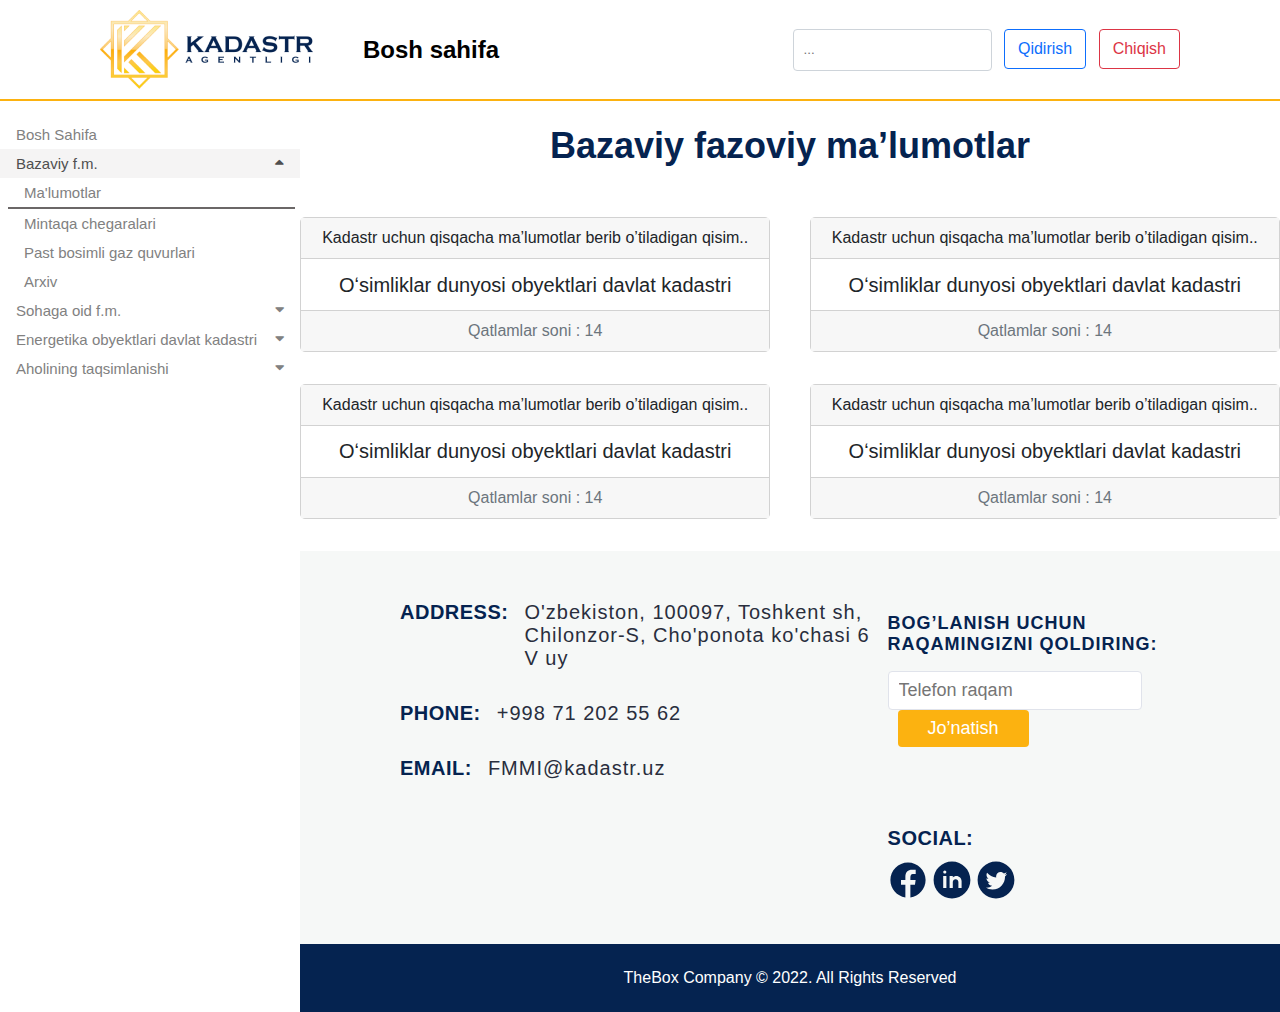
==== commit 38d8f667: "adding some links to sidebar" ====
--- a/other_pages/basic_spatial_data.html
+++ b/other_pages/basic_spatial_data.html
@@ -43,6 +43,37 @@
         <a href="./cadastre_of_transport.html"> Transport quvurlari davlat kadastri</a>
         <a href="./lowGas_field.html"> Past bosimli gaz quvurlari
         <a href="./versionBelongLayer2.html" > Past bosimli gaz quvurlari Arxiv
+        </a>
+      </div>
+
+
+
+      <button class="dropdown-btn">
+        Energetika obyektlari davlat kadastri
+        <i class="fa fa-caret-down"></i>
+      </button>
+  
+        <div class="dropdown-container">
+          <a href="#" >Ma'lumotlar</a>
+          <a href="#">Mintaqa chegaralari</a>
+
+          <a href="#">Past bosimli gaz quvurlari </a>
+          <a href="#">Arxiv </a>
+        </div>
+     
+
+      <button class="dropdown-btn">
+        Aholining taqsimlanishi
+        <i class="fa fa-caret-down"></i>
+      </button>
+ 
+      <div class="dropdown-container">
+        <a href="#" >Ma'lumot</a>
+        <a href="#">Davlat kadastrlari yagona tizimi
+        </a>
+        <a href="#"> Transport quvurlari davlat kadastri</a>
+        <a href="#" > Past bosimli gaz quvurlari
+        <a href="#"  > Past bosimli gaz quvurlari Arxiv
         </a>
       </div>
       <!-- <button class="dropdown-btn">
--- a/style.css
+++ b/style.css
@@ -530,6 +530,12 @@
   line-height: 24px;
 }
 
+.active .fa.fa-caret-down{
+  transform: rotate(180deg);
+  padding-right:0 ;
+  padding-left: 8px;
+}
+
 /* --------------lowGas_header-------------- */
 .lowGas {
   padding: 50px 100px;
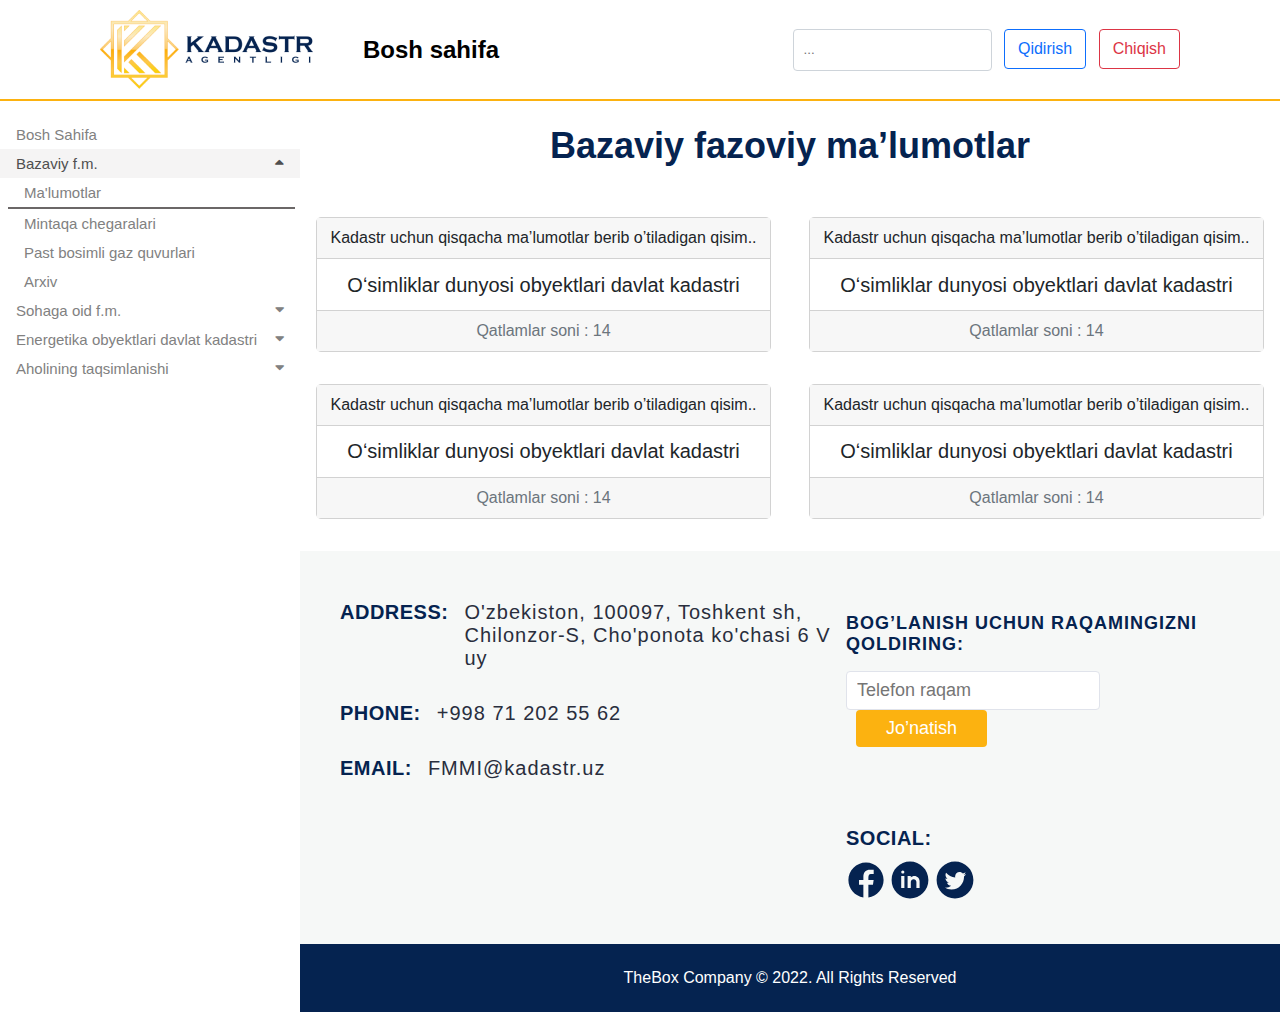
==== commit d9c80272: "responsive" ====
--- a/other_pages/basic_spatial_data.html
+++ b/other_pages/basic_spatial_data.html
@@ -95,6 +95,44 @@
         <a href="#">Tuman chegaralari</a>
         <a href="#">Others</a>
       </div> -->
+    </div>
+    <div class="nav">
+      <input type="checkbox" id="nav-check">
+      <div class="logo">
+        <a href="../index.html">
+
+        <img src="../assets/logo.png" alt="" />
+        </a>
+        <h1>Bosh sahifa</h1>
+      </div>
+      <div class="nav-header">
+      </div>
+      <div class="nav-btn">
+        <label for="nav-check">
+          <span></span>
+          <span></span>
+          <span></span>
+        </label>
+      </div>
+      
+      <div class="nav-links">
+        <a href="./basic_spatial_data.html">Bazaviy fazoviy ma’lumotlar
+        </a>
+        <a href="./stateBorder.html">O’zbekiston Respublikasi Davlat chegarasi
+        </a>
+        <a href="./lowGas.html">Past bosimli gaz quvurlari
+        </a>
+        <a href="./versionBelongLayer.html">Qatlamga tegishli bo’lgan versiyalar ro’yxati
+        </a>
+        <a href="./spatial_information_about_field.html">Sohaga oid fazoviy ma’lumotlar
+        </a>
+        <a href="./unifiedSystem.html">Davlat kadastrlari yagona tizimi
+        </a>
+        <a href="./cadastre_of_transport.html">Transport quvurlari davlat kadastri
+        </a>
+        <a href="./lowGas_field.html">Past bosimli gaz quvurlari</a>
+        <a href="./versionBelongLayer2.html">Past bosimli gaz quvurlari Arxiv</a>
+      </div>
     </div>
     <div class="header">
       <div class="logo">
--- a/style.css
+++ b/style.css
@@ -179,7 +179,7 @@
 }
 
 .main_footer {
-  padding: 50px 100px 40px;
+  padding: 50px 40px 40px;
   background-color: #f6f8f7;
   display: flex;
   justify-content: space-between;
@@ -212,7 +212,7 @@
   display: flex;
   flex-direction: column;
   /* justify-content: space-between; */
-  width: 40%;
+  width: 45%;
 }
 .main_footer_block2 h1 {
   color: #052350;
@@ -264,7 +264,6 @@
   background-color: #052350;
   padding: 25px 100px;
   text-align: center;
-
 }
 
 .my_footer h1 {
@@ -495,6 +494,7 @@
   display: flex;
   flex-wrap: wrap;
   justify-content: space-between;
+  padding: 0 1rem;
 }
 .unifiedSystem_block_box {
   width: 48%;
@@ -530,9 +530,9 @@
   line-height: 24px;
 }
 
-.active .fa.fa-caret-down{
+.active .fa.fa-caret-down {
   transform: rotate(180deg);
-  padding-right:0 ;
+  padding-right: 0;
   padding-left: 8px;
 }
 
@@ -615,24 +615,348 @@
   color: #1583f1;
 }
 
-@media screen and (max-width: 1000px) {
-  .header {
-    padding: 10px 30px;
-  }
-}
-
 @media screen and (max-width: 850px) {
   .logo h1 {
     display: none;
   }
 }
 
+
+
+.nav {
+  display: none;
+}
+
+@media screen and (max-width: 1270px) {
+  .lowGas_header h1{
+    font-size: 20px;
+  }
+  .lowGas{
+    padding: 30px 50px;
+  }
+  .state_border{
+    padding: 1rem 50px;
+  }
+  .state_border__title {
+    font-size: 20px;
+    margin-bottom: 2rem;
+  }
+  .state_border_block__box p{
+    font-size: 14px;
+    margin-top: 8px;
+  }
+  .state_border_block__box h1{
+    text-align: center;
+    font-size: 16px;
+  }
+  .unifiedSystem_block_box h3,
+  .unifiedSystem_block_box h2{
+    font-size: 14px;
+  }
+  .unifiedSystem_block_box h1{
+    font-size: 16px;
+  }
+  .main_block2 h1 {
+    font-size: 40px;
+    width: 100%;
+    text-align: right;
+  }
+  .main {
+    padding: 60px 60px 20px;
+  }
+  .main_block2 p {
+    width: 100%;
+    text-align: right;
+  }
+  .img_block_box_b{
+    width: calc(100% - 50px);
+
+  }
+  .img_block h2{
+    font-size: 18px;
+  }
+  .img_block p{
+    width: 100%;
+  }
+  .main_footer{
+padding: 50px 20px 40px;
+  }
+  .main_footer_block1 div h1,
+  .main_footer_block2 button,
+  .main_footer_block2 input,
+  .main_footer_block1 div p,
+  .main_footer_block2 h1{
+    font-size: 14px;
+  }
+  .main_footer_block2 button{
+    padding: 8px 15px;
+  }
+  .main_footer_block2 input{
+    padding: 8px 5px;
+  }
+}
+
+@media screen and (max-width: 1000px) {
+  .main {
+    padding: 80px 80px 20px;
+  }
+  .img_block_box_b {
+    width: calc(100% - 100px);
+  }
+  .img_block h2 {
+    font-size: 17px;
+  }
+  .img_block p {
+    font-size: 14px;
+    margin-top: 5px;
+    width: 100%;
+  }
+  .header {
+    padding: 10px 30px;
+  }
+
+  .sidenav {
+    display: none;
+  }
+
+  .nav {
+    height: auto;
+    width: 100%;
+    background-color: #fff;
+    position: relative;
+    display: block;
+    padding: 1rem;
+    box-sizing: border-box;
+  }
+
+  .nav > .nav-header {
+    display: inline;
+  }
+
+  .nav > .nav-header > .nav-title {
+    display: inline-block;
+    font-size: 22px;
+    color: #fff;
+    padding: 10px 10px 10px 10px;
+  }
+
+  .nav > .nav-links {
+    display: inline;
+    float: right;
+    font-size: 18px;
+  }
+
+  .nav > .nav-links > a {
+    display: inline-block;
+    padding: 13px 10px 13px 10px;
+    text-decoration: none;
+    color: #052350;
+    box-sizing: border-box;
+  }
+
+  .nav > .nav-links > a:hover {
+    background-color: rgba(0, 0, 0, 0.3);
+  }
+
+  .nav > .nav-btn {
+    display: inline-block;
+    position: absolute;
+    right: 0px;
+    top: 0px;
+  }
+  .nav > .nav-btn > label {
+    cursor: pointer;
+    display: inline-block;
+    width: 50px;
+
+    height: auto;
+    padding: 2rem 10px 0;
+    box-sizing: border-box;
+  }
+
+  .nav > .nav-btn > label > span {
+    display: block;
+    width: 25px;
+    height: 7px;
+    border-top: 3px solid #052350;
+  }
+  .nav > .nav-links {
+    margin-top: 2rem;
+    position: absolute;
+    display: block;
+    width: 100%;
+    background-color: #fff;
+    height: 0px;
+    transition: all 0.3s ease-in;
+    overflow-y: hidden;
+    top: 50px;
+    left: 0px;
+  }
+  .nav > .nav-links > a {
+    display: block;
+    width: 100%;
+    text-align: center;
+  }
+  .nav > #nav-check:not(:checked) ~ .nav-links {
+    height: 0px;
+  }
+  .nav > #nav-check:checked ~ .nav-links {
+    height: calc(100vh - 50px);
+    overflow-y: auto;
+  }
+  #nav-check {
+    display: none;
+  }
+
+  /* -------main section */
+  .body {
+    margin: 0;
+  }
+  .header {
+    display: none;
+  }
+  .logo img {
+    width: 150px;
+  }
+  .logo h1 {
+    display: none;
+  }
+  .img_block {
+    margin-top: 0;
+  }
+  .main_footer{
+    padding: 50px 20px 40px;
+    ;
+  }
+  .main_footer_block2 h1{
+    font-size: 16px;
+  }
+  .main_footer_block1 div p{
+    font-size: 14px;
+  }
+  .main_footer_block1 div h1{
+    font-size: 14px;
+  }
+  .main_footer_block2{
+    width: 47%;
+  }
+  .main_footer_block1{
+width: 47%;
+  }
+  .main_footer_block2 button{
+    font-size: 14px;
+    padding: 8px 20px;
+  }
+  .main_footer_block2 input{
+    font-size: 12px;
+    padding: 8px 4px;
+  }
+}
+
+
+@media screen and (max-width:760px) {
+  .unifiedSystem_block_box h3, .unifiedSystem_block_box h2{
+    font-size: 12px;
+  }
+  .unifiedSystem_block_box{
+    width: 49%;
+  }
+  .unifiedSystem_block_box h1{
+    font-size: 14px;
+  }
+}
+
+@media screen and (max-width: 670px) {
+  .state_border__title {
+font-size: 18px;
+  }
+  .state_border{
+    padding: 1rem 30px;
+  }
+  .state_border_block__box{
+    width: 48%;
+  }
+  .unifiedSystem_block_box{
+    width: 80%;
+  }
+  .img_block_box_b {
+    flex-direction: column;
+  }
+  .img_block_box {
+    width: 80%;
+    margin-bottom: 1rem;
+    margin: 0 auto 1rem;
+  }
+  .img_block h1 {
+    font-size: 20px;
+    margin-top: 2rem;
+  }
+  .main {
+    flex-direction: column-reverse;
+    padding: 40px 30px 20px;
+  }
+  .main_block1{
+    width: 70%;
+  }
+  .main_block2 {
+    width: 100%;
+  }
+  .main_block2 p,
+  .main_block2 h1 {
+    text-align: center;
+  }
+  .main_block2 h1{
+    font-size: 30px;
+  }
+  .main_block2 p{
+    font-size: 16px;
+    line-height: 24px;
+  }
+  .main_footer_block1{
+    display: none;
+  }
+  .main_footer{
+    justify-content: center;
+
+  }
+  .main_footer_block2{
+    width: 80%;
+  }
+  .main_footer_block2 h2{
+    margin-top: 2rem;
+  }
+  .unifiedSystem_block{
+    justify-content: center;
+    margin-top: .5px;
+  }
+  .lowGas_title, .basic_spatial_data__title{
+    font-size: 25px;
+  }
+}
 @media screen and (max-width: 660px) {
   .btn_group input,
   .btn_group_1 {
     display: none;
   }
-  .logo img{
+  .logo img {
     width: 100px;
   }
-}
+  .lowGas{
+    padding: 1rem 20px;
+  }
+  .lowGas_header h1{
+    font-size: 16px;
+  }
+}
+
+@media screen and (max-width:460px) {
+  .state_border_block__box{
+    width: 80%;
+  }
+  .state_border_block{
+    justify-content: center;
+  }
+  .lowGas_header h1{
+    display: none;
+  }
+}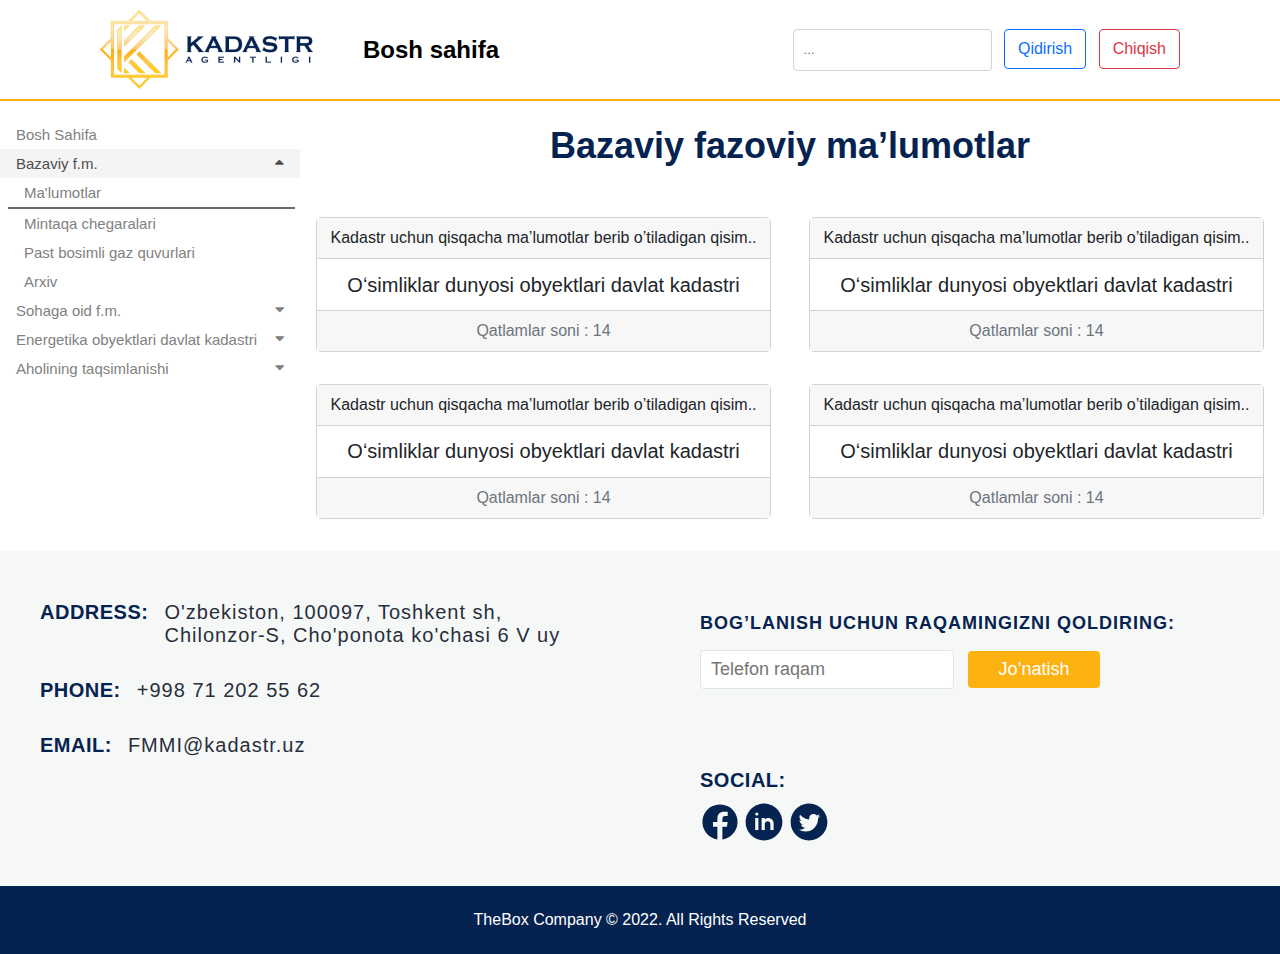
==== commit afa765d4: "changing all the footers style" ====
--- a/other_pages/basic_spatial_data.html
+++ b/other_pages/basic_spatial_data.html
@@ -271,82 +271,83 @@
           <h3>Qatlamlar soni : 14</h3>
         </a>
       </div>
-      <div class="main_footer">
-        <div class="main_footer_block1">
+     
+    </div>
+    <div class="main_footer">
+      <div class="main_footer_block1">
+        <div>
+          <h1>Address:</h1>
+          <p>
+            O'zbekiston, 100097, Toshkent sh, <br />
+            Chilonzor-S, Cho'ponota ko'chasi 6 V uy
+          </p>
+        </div>
+        <div>
+          <h1>Phone:</h1>
+          <p>+998 71 202 55 62</p>
+        </div>
+        <div>
+          <h1>Email:</h1>
+          <p>FMMI@kadastr.uz</p>
+        </div>
+        <div>
+          <img src="./assets/logo.png" alt="" />
+        </div>
+      </div>
+      <div class="main_footer_block2">
+        <div>
+          <h1>Bog’lanish uchun Raqamingizni qoldiring:</h1>
           <div>
-            <h1>Address:</h1>
-            <p>
-              O'zbekiston, 100097, Toshkent sh, <br />
-              Chilonzor-S, Cho'ponota ko'chasi 6 V uy
-            </p>
+            <input type="tel" placeholder="Telefon raqam" />
+            <button>Jo’natish</button>
           </div>
+        </div>
+
+        <div>
+          <h2>Social:</h2>
           <div>
-            <h1>Phone:</h1>
-            <p>+998 71 202 55 62</p>
+            <svg
+              xmlns="http://www.w3.org/2000/svg"
+              x="0px"
+              y="0px"
+              width="100"
+              height="100"
+              viewBox="0 0 50 50"
+            >
+              <path
+                d="M25,3C12.85,3,3,12.85,3,25c0,11.03,8.125,20.137,18.712,21.728V30.831h-5.443v-5.783h5.443v-3.848 c0-6.371,3.104-9.168,8.399-9.168c2.536,0,3.877,0.188,4.512,0.274v5.048h-3.612c-2.248,0-3.033,2.131-3.033,4.533v3.161h6.588 l-0.894,5.783h-5.694v15.944C38.716,45.318,47,36.137,47,25C47,12.85,37.15,3,25,3z"
+              ></path>
+            </svg>
+            <svg
+              xmlns="http://www.w3.org/2000/svg"
+              x="0px"
+              y="0px"
+              width="100"
+              height="100"
+              viewBox="0 0 50 50"
+            >
+              <path
+                d="M25,2C12.318,2,2,12.317,2,25s10.318,23,23,23s23-10.317,23-23S37.682,2,25,2z M18,35h-4V20h4V35z M16,17 c-1.105,0-2-0.895-2-2c0-1.105,0.895-2,2-2s2,0.895,2,2C18,16.105,17.105,17,16,17z M37,35h-4v-5v-2.5c0-1.925-1.575-3.5-3.5-3.5 S26,25.575,26,27.5V35h-4V20h4v1.816C27.168,20.694,28.752,20,30.5,20c3.59,0,6.5,2.91,6.5,6.5V35z"
+              ></path>
+            </svg>
+            <svg
+              xmlns="http://www.w3.org/2000/svg"
+              x="0px"
+              y="0px"
+              width="100"
+              height="100"
+              viewBox="0 0 50 50"
+            >
+              <path
+                d="M25,2C12.317,2,2,12.317,2,25s10.317,23,23,23s23-10.317,23-23S37.683,2,25,2z M36.237,20.524 c0.01,0.236,0.016,0.476,0.016,0.717C36.253,28.559,30.68,37,20.491,37c-3.128,0-6.041-0.917-8.491-2.489 c0.433,0.052,0.872,0.077,1.321,0.077c2.596,0,4.985-0.884,6.879-2.37c-2.424-0.044-4.468-1.649-5.175-3.847 c0.339,0.065,0.686,0.1,1.044,0.1c0.505,0,0.995-0.067,1.458-0.195c-2.532-0.511-4.441-2.747-4.441-5.432c0-0.024,0-0.047,0-0.07 c0.747,0.415,1.6,0.665,2.509,0.694c-1.488-0.995-2.464-2.689-2.464-4.611c0-1.015,0.272-1.966,0.749-2.786 c2.733,3.351,6.815,5.556,11.418,5.788c-0.095-0.406-0.145-0.828-0.145-1.262c0-3.059,2.48-5.539,5.54-5.539 c1.593,0,3.032,0.672,4.042,1.749c1.261-0.248,2.448-0.709,3.518-1.343c-0.413,1.292-1.292,2.378-2.437,3.064 c1.122-0.136,2.188-0.432,3.183-0.873C38.257,18.766,37.318,19.743,36.237,20.524z"
+              ></path>
+            </svg>
           </div>
-          <div>
-            <h1>Email:</h1>
-            <p>FMMI@kadastr.uz</p>
-          </div>
-          <div>
-            <img src="./assets/logo.png" alt="" />
-          </div>
-        </div>
-        <div class="main_footer_block2">
-          <div>
-            <h1>Bog’lanish uchun Raqamingizni qoldiring:</h1>
-            <div>
-              <input type="tel" placeholder="Telefon raqam" />
-              <button>Jo’natish</button>
-            </div>
-          </div>
-
-          <div>
-            <h2>Social:</h2>
-            <div>
-              <svg
-                xmlns="http://www.w3.org/2000/svg"
-                x="0px"
-                y="0px"
-                width="100"
-                height="100"
-                viewBox="0 0 50 50"
-              >
-                <path
-                  d="M25,3C12.85,3,3,12.85,3,25c0,11.03,8.125,20.137,18.712,21.728V30.831h-5.443v-5.783h5.443v-3.848 c0-6.371,3.104-9.168,8.399-9.168c2.536,0,3.877,0.188,4.512,0.274v5.048h-3.612c-2.248,0-3.033,2.131-3.033,4.533v3.161h6.588 l-0.894,5.783h-5.694v15.944C38.716,45.318,47,36.137,47,25C47,12.85,37.15,3,25,3z"
-                ></path>
-              </svg>
-              <svg
-                xmlns="http://www.w3.org/2000/svg"
-                x="0px"
-                y="0px"
-                width="100"
-                height="100"
-                viewBox="0 0 50 50"
-              >
-                <path
-                  d="M25,2C12.318,2,2,12.317,2,25s10.318,23,23,23s23-10.317,23-23S37.682,2,25,2z M18,35h-4V20h4V35z M16,17 c-1.105,0-2-0.895-2-2c0-1.105,0.895-2,2-2s2,0.895,2,2C18,16.105,17.105,17,16,17z M37,35h-4v-5v-2.5c0-1.925-1.575-3.5-3.5-3.5 S26,25.575,26,27.5V35h-4V20h4v1.816C27.168,20.694,28.752,20,30.5,20c3.59,0,6.5,2.91,6.5,6.5V35z"
-                ></path>
-              </svg>
-              <svg
-                xmlns="http://www.w3.org/2000/svg"
-                x="0px"
-                y="0px"
-                width="100"
-                height="100"
-                viewBox="0 0 50 50"
-              >
-                <path
-                  d="M25,2C12.317,2,2,12.317,2,25s10.317,23,23,23s23-10.317,23-23S37.683,2,25,2z M36.237,20.524 c0.01,0.236,0.016,0.476,0.016,0.717C36.253,28.559,30.68,37,20.491,37c-3.128,0-6.041-0.917-8.491-2.489 c0.433,0.052,0.872,0.077,1.321,0.077c2.596,0,4.985-0.884,6.879-2.37c-2.424-0.044-4.468-1.649-5.175-3.847 c0.339,0.065,0.686,0.1,1.044,0.1c0.505,0,0.995-0.067,1.458-0.195c-2.532-0.511-4.441-2.747-4.441-5.432c0-0.024,0-0.047,0-0.07 c0.747,0.415,1.6,0.665,2.509,0.694c-1.488-0.995-2.464-2.689-2.464-4.611c0-1.015,0.272-1.966,0.749-2.786 c2.733,3.351,6.815,5.556,11.418,5.788c-0.095-0.406-0.145-0.828-0.145-1.262c0-3.059,2.48-5.539,5.54-5.539 c1.593,0,3.032,0.672,4.042,1.749c1.261-0.248,2.448-0.709,3.518-1.343c-0.413,1.292-1.292,2.378-2.437,3.064 c1.122-0.136,2.188-0.432,3.183-0.873C38.257,18.766,37.318,19.743,36.237,20.524z"
-                ></path>
-              </svg>
-            </div>
-          </div>
-        </div>
-      </div>
-      <div class="my_footer">
-        <h1>TheBox Company © 2022. All Rights Reserved</h1>
-      </div>
+        </div>
+      </div>
+    </div>
+    <div class="my_footer">
+      <h1>TheBox Company © 2022. All Rights Reserved</h1>
     </div>
     <script src="../script.js" async></script>
   </body>
--- a/style.css
+++ b/style.css
@@ -183,6 +183,8 @@
   background-color: #f6f8f7;
   display: flex;
   justify-content: space-between;
+  position: relative;
+  z-index: 1000000000000000;
 }
 .main_footer_block1 div {
   display: flex;
@@ -264,6 +266,10 @@
   background-color: #052350;
   padding: 25px 100px;
   text-align: center;
+  position: absolute;
+  right: 0;
+  left: 0;
+  z-index: 1000000000000000;
 }
 
 .my_footer h1 {
@@ -621,39 +627,37 @@
   }
 }
 
-
-
 .nav {
   display: none;
 }
 
 @media screen and (max-width: 1270px) {
-  .lowGas_header h1{
+  .lowGas_header h1 {
     font-size: 20px;
   }
-  .lowGas{
+  .lowGas {
     padding: 30px 50px;
   }
-  .state_border{
+  .state_border {
     padding: 1rem 50px;
   }
   .state_border__title {
     font-size: 20px;
     margin-bottom: 2rem;
   }
-  .state_border_block__box p{
+  .state_border_block__box p {
     font-size: 14px;
     margin-top: 8px;
   }
-  .state_border_block__box h1{
+  .state_border_block__box h1 {
     text-align: center;
     font-size: 16px;
   }
   .unifiedSystem_block_box h3,
-  .unifiedSystem_block_box h2{
+  .unifiedSystem_block_box h2 {
     font-size: 14px;
   }
-  .unifiedSystem_block_box h1{
+  .unifiedSystem_block_box h1 {
     font-size: 16px;
   }
   .main_block2 h1 {
@@ -668,30 +672,29 @@
     width: 100%;
     text-align: right;
   }
-  .img_block_box_b{
+  .img_block_box_b {
     width: calc(100% - 50px);
-
-  }
-  .img_block h2{
+  }
+  .img_block h2 {
     font-size: 18px;
   }
-  .img_block p{
+  .img_block p {
     width: 100%;
   }
-  .main_footer{
-padding: 50px 20px 40px;
+  .main_footer {
+    padding: 50px 20px 40px;
   }
   .main_footer_block1 div h1,
   .main_footer_block2 button,
   .main_footer_block2 input,
   .main_footer_block1 div p,
-  .main_footer_block2 h1{
+  .main_footer_block2 h1 {
     font-size: 14px;
   }
-  .main_footer_block2 button{
+  .main_footer_block2 button {
     padding: 8px 15px;
   }
-  .main_footer_block2 input{
+  .main_footer_block2 input {
     padding: 8px 5px;
   }
 }
@@ -824,59 +827,58 @@
   .img_block {
     margin-top: 0;
   }
-  .main_footer{
+  .main_footer {
     padding: 50px 20px 40px;
-    ;
-  }
-  .main_footer_block2 h1{
+  }
+  .main_footer_block2 h1 {
     font-size: 16px;
   }
-  .main_footer_block1 div p{
+  .main_footer_block1 div p {
     font-size: 14px;
   }
-  .main_footer_block1 div h1{
+  .main_footer_block1 div h1 {
     font-size: 14px;
   }
-  .main_footer_block2{
+  .main_footer_block2 {
     width: 47%;
   }
-  .main_footer_block1{
-width: 47%;
-  }
-  .main_footer_block2 button{
+  .main_footer_block1 {
+    width: 47%;
+  }
+  .main_footer_block2 button {
     font-size: 14px;
     padding: 8px 20px;
   }
-  .main_footer_block2 input{
+  .main_footer_block2 input {
     font-size: 12px;
     padding: 8px 4px;
   }
 }
 
-
-@media screen and (max-width:760px) {
-  .unifiedSystem_block_box h3, .unifiedSystem_block_box h2{
+@media screen and (max-width: 760px) {
+  .unifiedSystem_block_box h3,
+  .unifiedSystem_block_box h2 {
     font-size: 12px;
   }
-  .unifiedSystem_block_box{
+  .unifiedSystem_block_box {
     width: 49%;
   }
-  .unifiedSystem_block_box h1{
+  .unifiedSystem_block_box h1 {
     font-size: 14px;
   }
 }
 
 @media screen and (max-width: 670px) {
   .state_border__title {
-font-size: 18px;
-  }
-  .state_border{
+    font-size: 18px;
+  }
+  .state_border {
     padding: 1rem 30px;
   }
-  .state_border_block__box{
+  .state_border_block__box {
     width: 48%;
   }
-  .unifiedSystem_block_box{
+  .unifiedSystem_block_box {
     width: 80%;
   }
   .img_block_box_b {
@@ -895,7 +897,7 @@
     flex-direction: column-reverse;
     padding: 40px 30px 20px;
   }
-  .main_block1{
+  .main_block1 {
     width: 70%;
   }
   .main_block2 {
@@ -905,31 +907,31 @@
   .main_block2 h1 {
     text-align: center;
   }
-  .main_block2 h1{
+  .main_block2 h1 {
     font-size: 30px;
   }
-  .main_block2 p{
+  .main_block2 p {
     font-size: 16px;
     line-height: 24px;
   }
-  .main_footer_block1{
+  .main_footer_block1 {
     display: none;
   }
-  .main_footer{
+  .main_footer {
     justify-content: center;
-
-  }
-  .main_footer_block2{
+  }
+  .main_footer_block2 {
     width: 80%;
   }
-  .main_footer_block2 h2{
+  .main_footer_block2 h2 {
     margin-top: 2rem;
   }
-  .unifiedSystem_block{
+  .unifiedSystem_block {
     justify-content: center;
-    margin-top: .5px;
-  }
-  .lowGas_title, .basic_spatial_data__title{
+    margin-top: 0.5px;
+  }
+  .lowGas_title,
+  .basic_spatial_data__title {
     font-size: 25px;
   }
 }
@@ -941,22 +943,22 @@
   .logo img {
     width: 100px;
   }
-  .lowGas{
+  .lowGas {
     padding: 1rem 20px;
   }
-  .lowGas_header h1{
+  .lowGas_header h1 {
     font-size: 16px;
   }
 }
 
-@media screen and (max-width:460px) {
-  .state_border_block__box{
+@media screen and (max-width: 460px) {
+  .state_border_block__box {
     width: 80%;
   }
-  .state_border_block{
+  .state_border_block {
     justify-content: center;
   }
-  .lowGas_header h1{
+  .lowGas_header h1 {
     display: none;
   }
-}+}
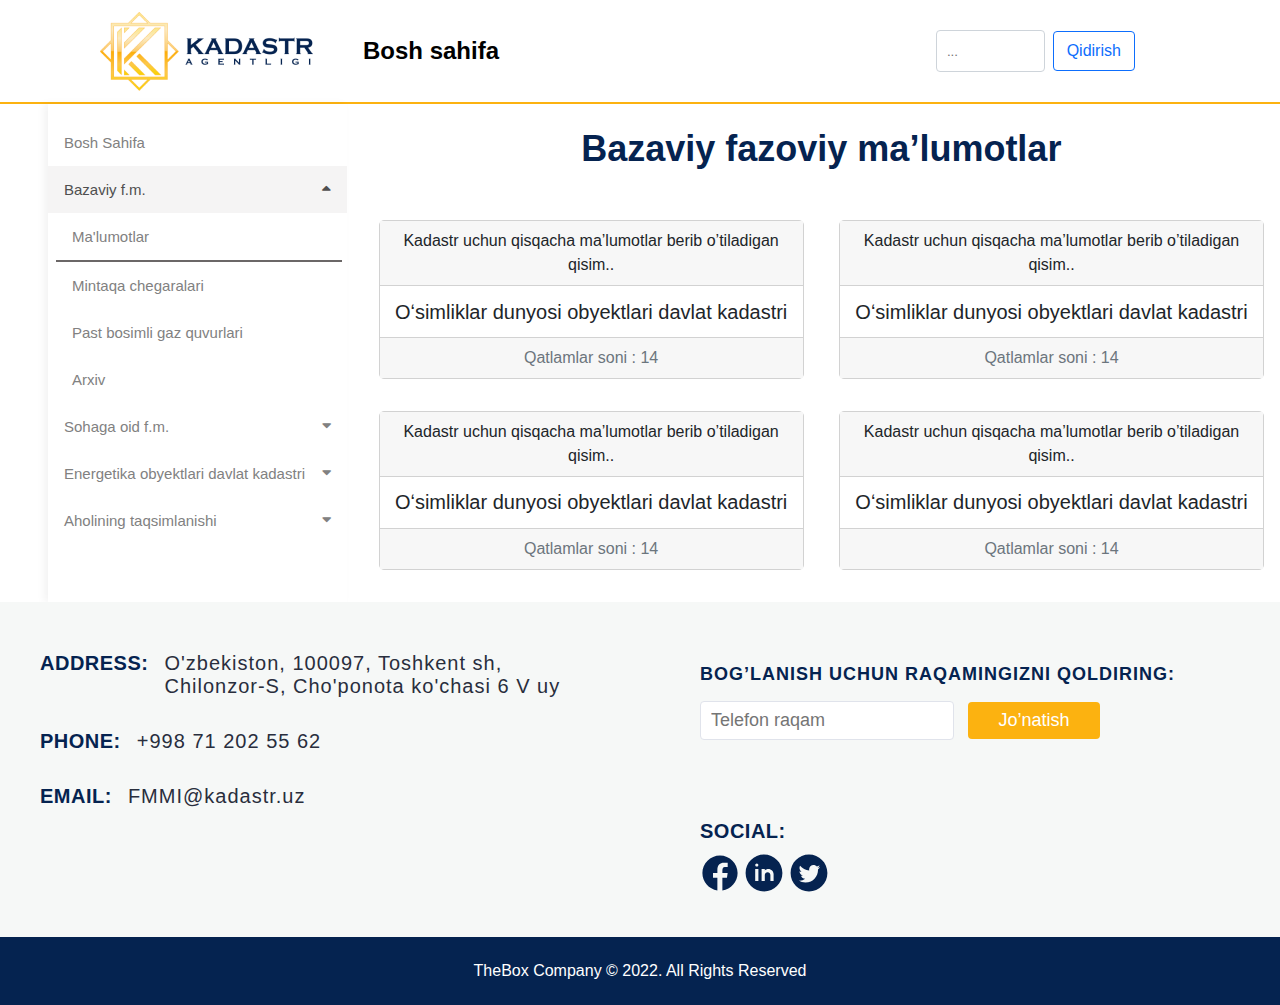
==== commit a6fe94fa: "changing sidebar and deleting sidebar position fixed property" ====
--- a/other_pages/basic_spatial_data.html
+++ b/other_pages/basic_spatial_data.html
@@ -15,87 +15,7 @@
     ></script>
   </head>
   <body>
-    <div class="sidenav" id="dynamic">
-      <a href="../index.html">Bosh Sahifa</a>
-      <button class="dropdown-btn active">
-        Bazaviy f.m.
-        <i class="fa fa-caret-down"></i>
-      </button>
-  
-        <div class="dropdown-container" style="display: block;">
-          <a href="#"  style="border-bottom: 2px solid #332d2db9">Ma'lumotlar</a>
-          <a href="./stateBorder.html">Mintaqa chegaralari</a>
-
-          <a href="./lowGas.html">Past bosimli gaz quvurlari </a>
-          <a href="./versionBelongLayer.html">Arxiv </a>
-        </div>
-     
-
-      <button class="dropdown-btn">
-        Sohaga oid f.m.
-        <i class="fa fa-caret-down"></i>
-      </button>
- 
-      <div class="dropdown-container">
-        <a href="./spatial_information_about_field.html" >Ma'lumot</a>
-        <a href="./unifiedSystem.html">Davlat kadastrlari yagona tizimi
-        </a>
-        <a href="./cadastre_of_transport.html"> Transport quvurlari davlat kadastri</a>
-        <a href="./lowGas_field.html"> Past bosimli gaz quvurlari
-        <a href="./versionBelongLayer2.html" > Past bosimli gaz quvurlari Arxiv
-        </a>
-      </div>
-
-
-
-      <button class="dropdown-btn">
-        Energetika obyektlari davlat kadastri
-        <i class="fa fa-caret-down"></i>
-      </button>
-  
-        <div class="dropdown-container">
-          <a href="#" >Ma'lumotlar</a>
-          <a href="#">Mintaqa chegaralari</a>
-
-          <a href="#">Past bosimli gaz quvurlari </a>
-          <a href="#">Arxiv </a>
-        </div>
-     
-
-      <button class="dropdown-btn">
-        Aholining taqsimlanishi
-        <i class="fa fa-caret-down"></i>
-      </button>
- 
-      <div class="dropdown-container">
-        <a href="#" >Ma'lumot</a>
-        <a href="#">Davlat kadastrlari yagona tizimi
-        </a>
-        <a href="#"> Transport quvurlari davlat kadastri</a>
-        <a href="#" > Past bosimli gaz quvurlari
-        <a href="#"  > Past bosimli gaz quvurlari Arxiv
-        </a>
-      </div>
-      <!-- <button class="dropdown-btn">
-        O’zbekiston Respublikasi Davlat chegarasi, ma’muriy-hududiy
-        birliklarning chegaralari
-        <i class="fa fa-caret-down"></i>
-      </button>
-      <div class="dropdown-container">
-        <a href="#">Mintaqa chegaralari</a>
-        <a href="#">Tuman chegaralari</a>
-        <a href="#">Others</a>
-      </div>
-      <button class="dropdown-btn">
-        Gidrografik obyektlar va gidrotexnika inshootlari
-        <i class="fa fa-caret-down"></i>
-      </button>
-      <div class="dropdown-container">
-        <a href="#">Mintaqa chegaralari</a>
-        <a href="#">Tuman chegaralari</a>
-        <a href="#">Others</a>
-      </div> -->
-    </div>
+   
     <div class="nav">
       <input type="checkbox" id="nav-check">
       <div class="logo">
@@ -145,6 +65,88 @@
         <button>Chiqish</button>
       </div>
     </div>
+    <div class="sidenav_body">
+      <div class="sidenav" id="dynamic">
+        <a href="../index.html">Bosh Sahifa</a>
+        <button class="dropdown-btn active">
+          Bazaviy f.m.
+          <i class="fa fa-caret-down"></i>
+        </button>
+    
+          <div class="dropdown-container" style="display: block;">
+            <a href="#"  style="border-bottom: 2px solid #332d2db9">Ma'lumotlar</a>
+            <a href="./stateBorder.html">Mintaqa chegaralari</a>
+  
+            <a href="./lowGas.html">Past bosimli gaz quvurlari </a>
+            <a href="./versionBelongLayer.html">Arxiv </a>
+          </div>
+       
+  
+        <button class="dropdown-btn">
+          Sohaga oid f.m.
+          <i class="fa fa-caret-down"></i>
+        </button>
+   
+        <div class="dropdown-container">
+          <a href="./spatial_information_about_field.html" >Ma'lumot</a>
+          <a href="./unifiedSystem.html">Davlat kadastrlari yagona tizimi
+          </a>
+          <a href="./cadastre_of_transport.html"> Transport quvurlari davlat kadastri</a>
+          <a href="./lowGas_field.html"> Past bosimli gaz quvurlari
+          <a href="./versionBelongLayer2.html" > Past bosimli gaz quvurlari Arxiv
+          </a>
+        </div>
+  
+  
+  
+        <button class="dropdown-btn">
+          Energetika obyektlari davlat kadastri
+          <i class="fa fa-caret-down"></i>
+        </button>
+    
+          <div class="dropdown-container">
+            <a href="#" >Ma'lumotlar</a>
+            <a href="#">Mintaqa chegaralari</a>
+  
+            <a href="#">Past bosimli gaz quvurlari </a>
+            <a href="#">Arxiv </a>
+          </div>
+       
+  
+        <button class="dropdown-btn">
+          Aholining taqsimlanishi
+          <i class="fa fa-caret-down"></i>
+        </button>
+   
+        <div class="dropdown-container">
+          <a href="#" >Ma'lumot</a>
+          <a href="#">Davlat kadastrlari yagona tizimi
+          </a>
+          <a href="#"> Transport quvurlari davlat kadastri</a>
+          <a href="#" > Past bosimli gaz quvurlari
+          <a href="#"  > Past bosimli gaz quvurlari Arxiv
+          </a>
+        </div>
+        <!-- <button class="dropdown-btn">
+          O’zbekiston Respublikasi Davlat chegarasi, ma’muriy-hududiy
+          birliklarning chegaralari
+          <i class="fa fa-caret-down"></i>
+        </button>
+        <div class="dropdown-container">
+          <a href="#">Mintaqa chegaralari</a>
+          <a href="#">Tuman chegaralari</a>
+          <a href="#">Others</a>
+        </div>
+        <button class="dropdown-btn">
+          Gidrografik obyektlar va gidrotexnika inshootlari
+          <i class="fa fa-caret-down"></i>
+        </button>
+        <div class="dropdown-container">
+          <a href="#">Mintaqa chegaralari</a>
+          <a href="#">Tuman chegaralari</a>
+          <a href="#">Others</a>
+        </div> -->
+      </div>
     <div class="body">
       <!-- <div class="basic_spatial_data">
           <h1 class="basic_spatial_data__title">Bazaviy fazoviy ma’lumotlar</h1>
@@ -272,6 +274,7 @@
         </a>
       </div>
      
+    </div>
     </div>
     <div class="main_footer">
       <div class="main_footer_block1">
--- a/style.css
+++ b/style.css
@@ -40,6 +40,7 @@
   outline: none;
   padding: 0 10px;
   height: 40px;
+  width: 30%;
 }
 
 .btn_group button {
@@ -63,6 +64,7 @@
 .btn_group button:last-child {
   border: 1px solid #dc3545;
   color: #dc3545;
+  display: none;
 }
 
 .img_block {
@@ -76,7 +78,7 @@
   justify-content: center;
   align-items: center;
   padding-bottom: 40px;
-  margin-top: 3rem;
+  margin-top: 0;
 }
 
 .img_block_box_b {
@@ -278,21 +280,20 @@
   font-size: 16px;
   font-weight: 400;
 }
-
+/* 
 .body {
-  margin-left: 300px;
+  margin-left: 360px;
+} */
+
+.sidenav_body{
+  display: flex;
 }
 
 /* ------------------------ */
 
 /* Fixed sidenav, full height */
 .sidenav {
-  height: 100%;
   width: 300px;
-  position: fixed;
-  z-index: 1;
-  top: 0;
-  left: 0;
   background-color: #fff;
   overflow-x: hidden;
   padding-top: 20px;
@@ -301,7 +302,7 @@
 /* Style the sidenav links and the dropdown button */
 .sidenav a,
 .dropdown-btn {
-  padding: 6px 8px 6px 16px;
+  padding: 15px 8px 15px 16px;
   text-decoration: none;
   font-size: 15px;
   color: #818181;
@@ -334,6 +335,19 @@
   padding-left: 20px;
 }
 
+.btn_group {
+  margin: 20px 0 20px 8rem;
+  display: flex;
+  align-items: center;
+  justify-content: center;
+}
+
+.btn_group img {
+  width: 30px;
+  margin: 0 10px;
+  cursor: pointer;
+}
+
 /* Dropdown container (hidden by default). Optional: add a lighter background color and some left padding to change the design of the dropdown content */
 .dropdown-container {
   display: none;
@@ -350,11 +364,20 @@
 /* Some media queries for responsiveness */
 .sidenav {
   padding-top: 15px;
-  margin-top: 105px;
+  /* margin-top: 150px; */
+  box-shadow: rgba(0, 0, 0, 0.05) -4px 0px 8px;
+  height: auto;
+  margin-left: 3rem;
+  margin-right: 1rem;
+
 }
 .sidenav a {
   font-size: 15px;
   width: 90%;
+}
+
+.body{
+  width: 72%;
 }
 
 /* ----------------basic_spatial_data---------------- */
@@ -700,6 +723,13 @@
 }
 
 @media screen and (max-width: 1000px) {
+  .btn_group input{
+width: 70%;
+
+  }
+  .btn_group{
+    margin: 20px 0;
+  }
   .main {
     padding: 80px 80px 20px;
   }
@@ -784,7 +814,7 @@
     border-top: 3px solid #052350;
   }
   .nav > .nav-links {
-    margin-top: 2rem;
+    margin-top: 1rem;
     position: absolute;
     display: block;
     width: 100%;
@@ -814,6 +844,7 @@
   /* -------main section */
   .body {
     margin: 0;
+    width: 100%;
   }
   .header {
     display: none;
@@ -936,6 +967,7 @@
   }
 }
 @media screen and (max-width: 660px) {
+  .btn_group,
   .btn_group input,
   .btn_group_1 {
     display: none;
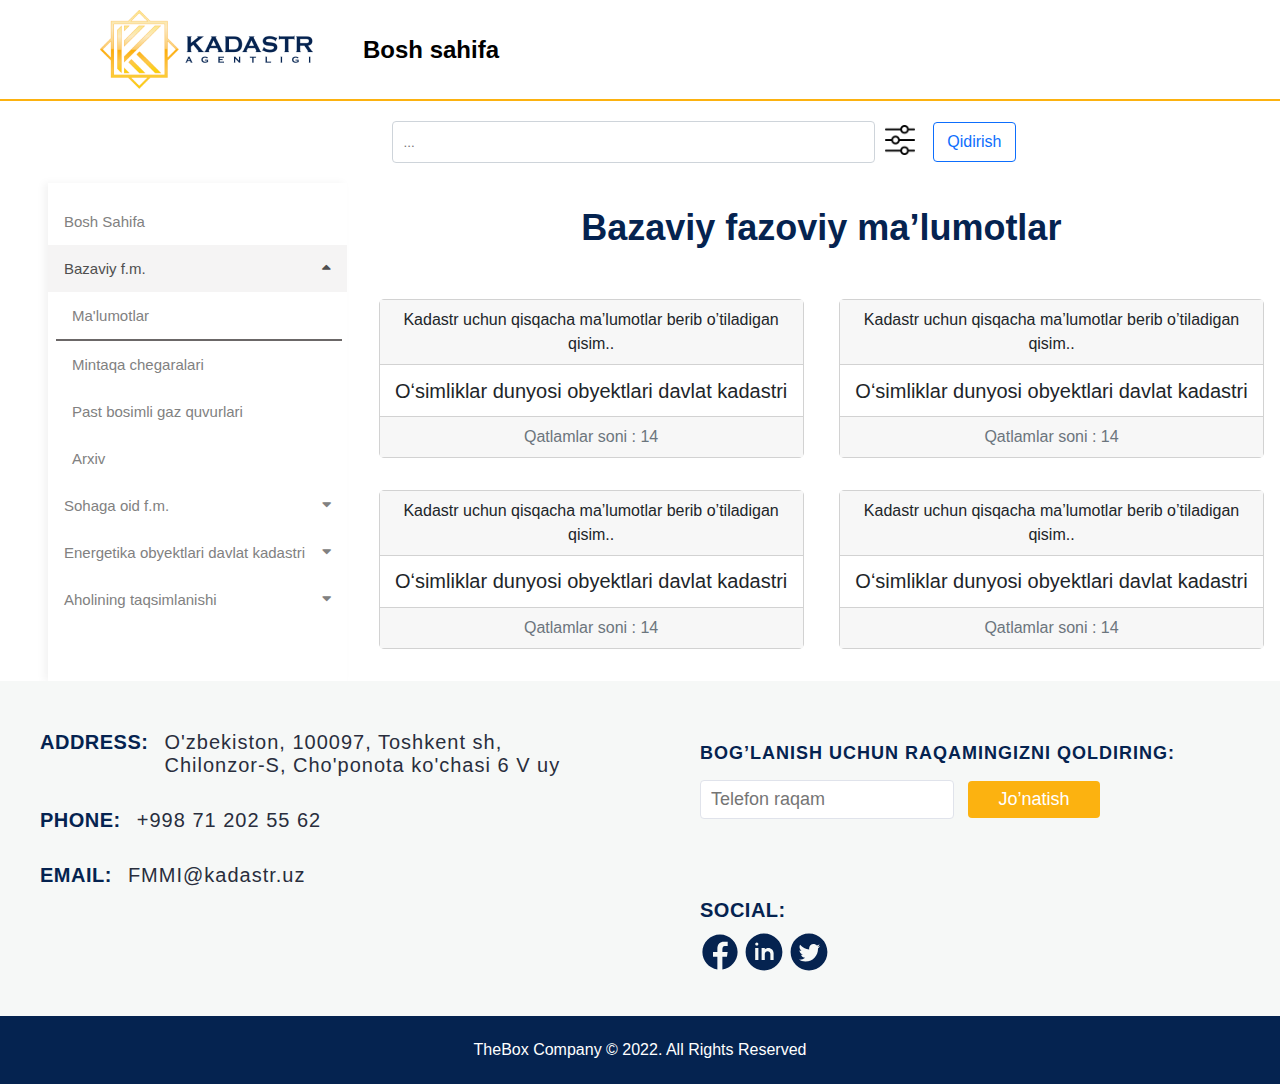
==== commit 999b39f4: "changing all searches and fixing some responsive properties" ====
--- a/other_pages/basic_spatial_data.html
+++ b/other_pages/basic_spatial_data.html
@@ -54,16 +54,21 @@
         <a href="./versionBelongLayer2.html">Past bosimli gaz quvurlari Arxiv</a>
       </div>
     </div>
+  
     <div class="header">
       <div class="logo">
         <img src="../assets/logo.png" alt="" />
         <h1>Bosh sahifa</h1>
       </div>
-      <div class="btn_group">
-        <input type="text" placeholder="..." />
-        <button class="btn_group_1">Qidirish</button>
-        <button>Chiqish</button>
-      </div>
+     
+    </div>
+    <div class="btn_group">
+      <input type="text" placeholder="..." />
+      <div>
+        <img src="../assets/filter.png" alt="">
+      </div>
+      <button class="btn_group_1">Qidirish</button>
+      <button>Chiqish</button>
     </div>
     <div class="sidenav_body">
       <div class="sidenav" id="dynamic">
--- a/style.css
+++ b/style.css
@@ -40,7 +40,7 @@
   outline: none;
   padding: 0 10px;
   height: 40px;
-  width: 30%;
+  width: 40%;
 }
 
 .btn_group button {
@@ -567,7 +567,7 @@
 
 /* --------------lowGas_header-------------- */
 .lowGas {
-  padding: 50px 100px;
+  padding: 0 100px 50px;
 }
 .lowGas_header {
   display: flex;
@@ -728,7 +728,7 @@
 
   }
   .btn_group{
-    margin: 20px 0;
+    margin: 20px 0 0;
   }
   .main {
     padding: 80px 80px 20px;
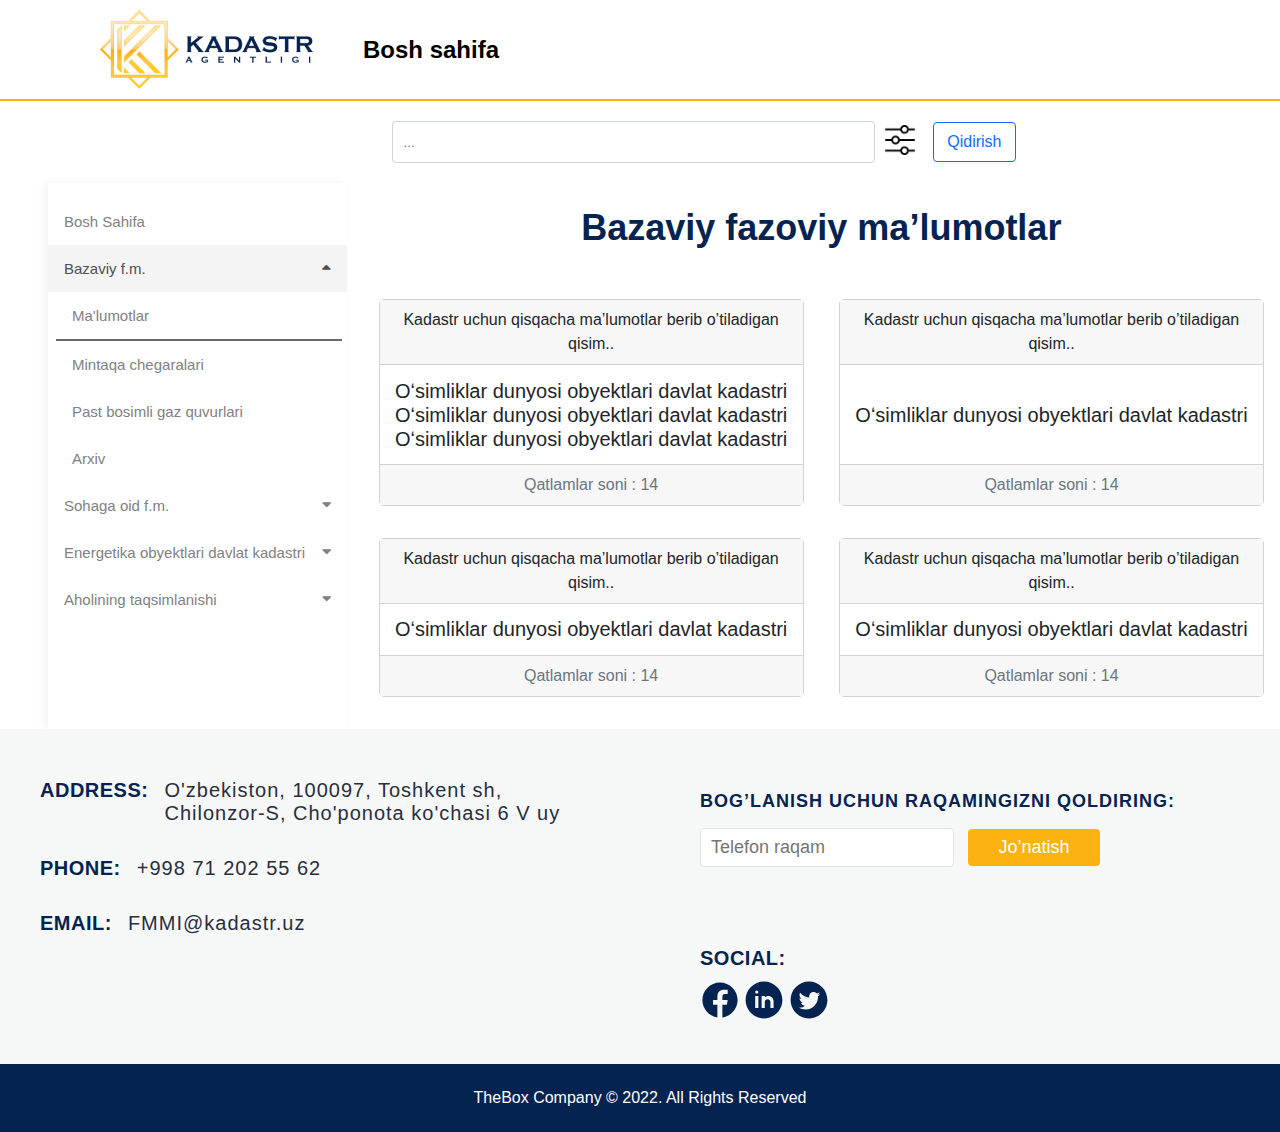
==== commit dcb35eb4: "fixing smth" ====
--- a/other_pages/basic_spatial_data.html
+++ b/other_pages/basic_spatial_data.html
@@ -240,6 +240,8 @@
         >
           <h2>Kadastr uchun qisqacha ma’lumotlar berib o’tiladigan qisim..</h2>
           <h1 style="color: #212529">
+            Oʻsimliklar dunyosi obyektlari davlat kadastri
+            Oʻsimliklar dunyosi obyektlari davlat kadastri
             Oʻsimliklar dunyosi obyektlari davlat kadastri
           </h1>
           <h3>Qatlamlar soni : 14</h3>
--- a/style.css
+++ b/style.css
@@ -492,6 +492,7 @@
 
 .state_border_block__box h1 {
   margin: 0;
+  text-align: center;
   font-size: 20px;
   font-weight: 600;
   color: #052350;
@@ -532,6 +533,9 @@
   border: 1px solid #d2d2d2;
   border-radius: 5px;
   box-sizing: border-box;
+  display: flex;
+    flex-direction: column;
+    justify-content: space-between;
 }
 .unifiedSystem_block_box h3,
 .unifiedSystem_block_box h2 {
